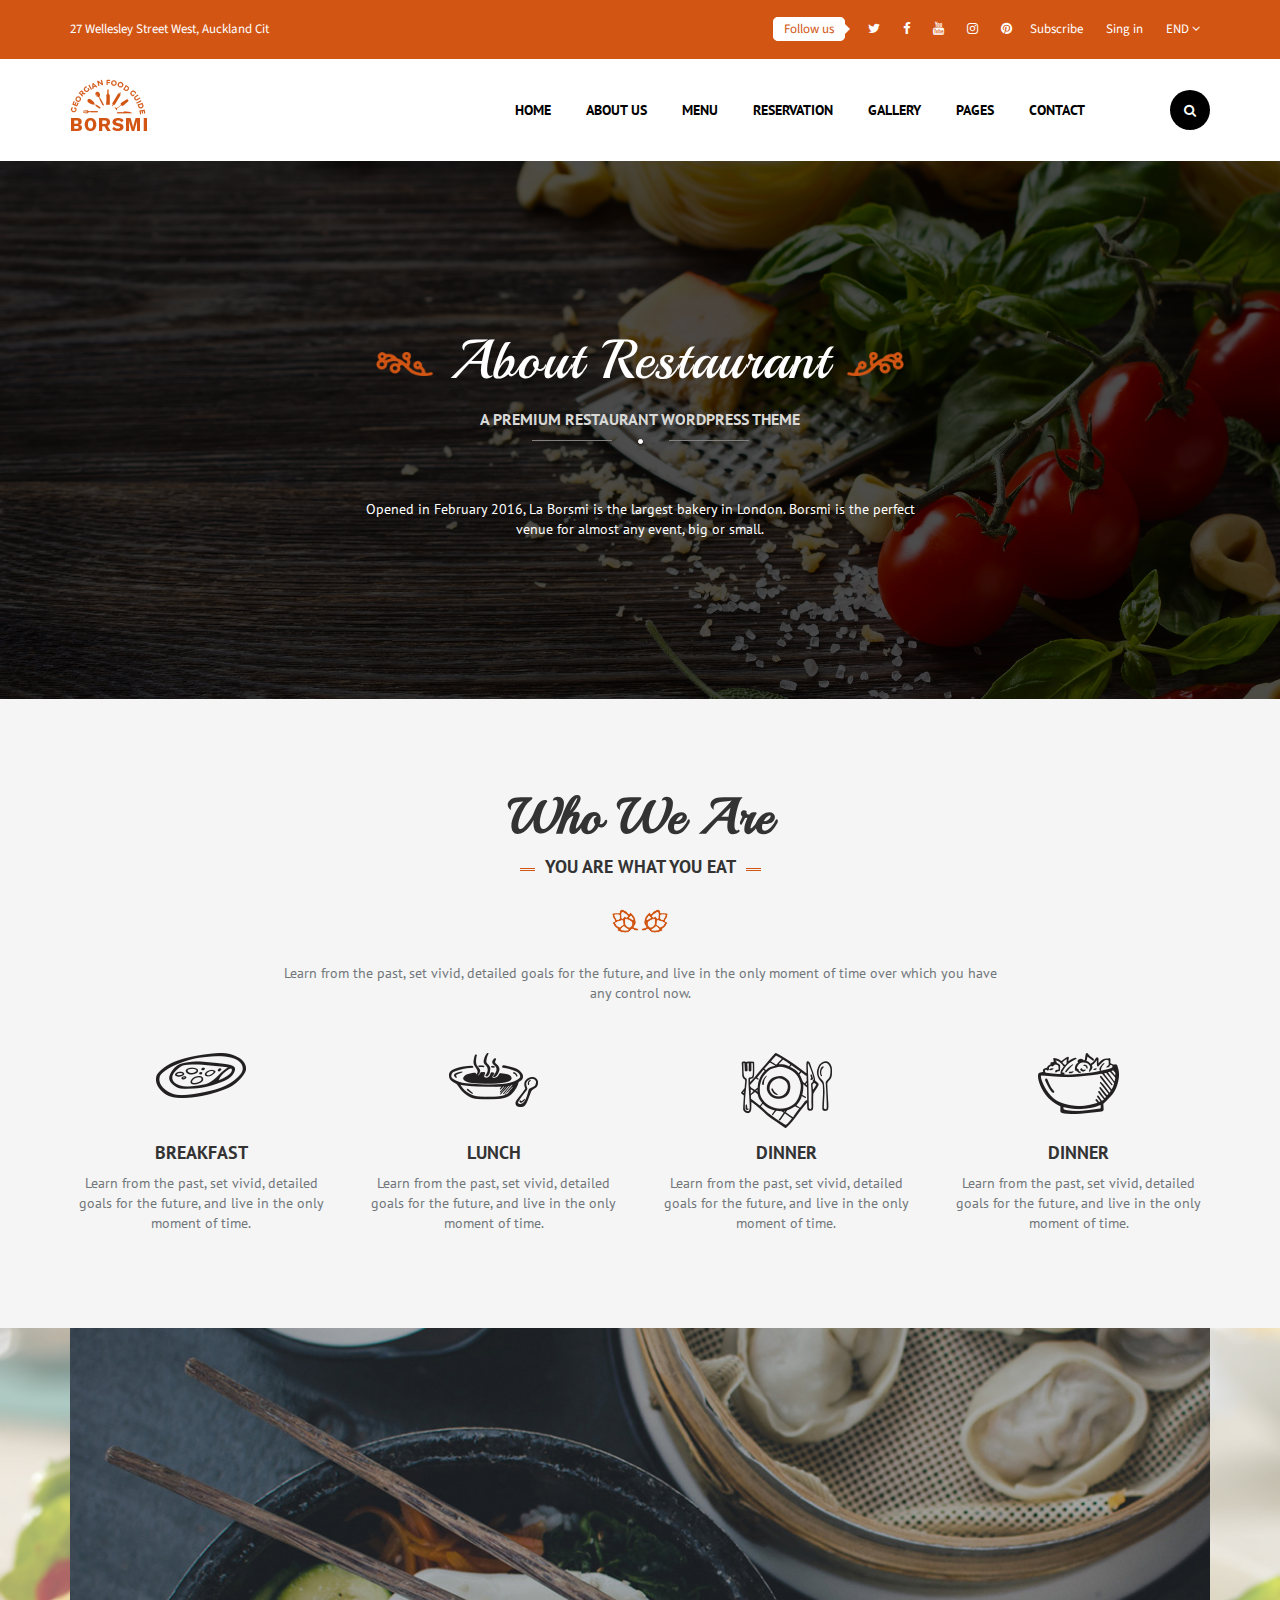
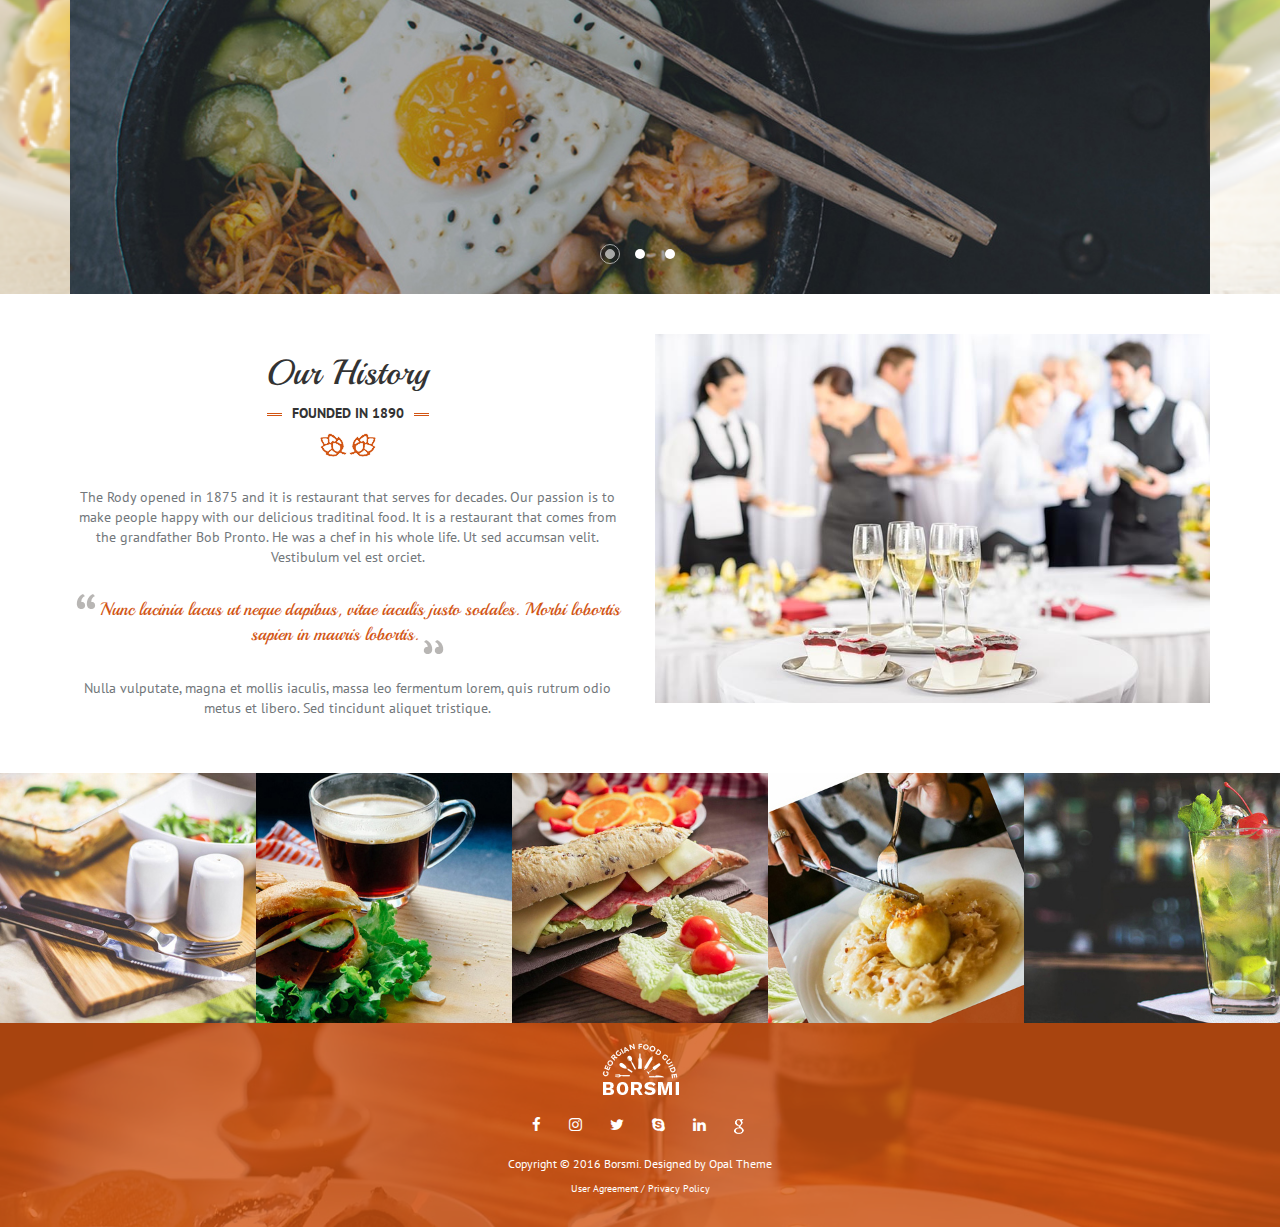
==== restaurant-Jovana/public_html/about_.html @ 6a757090 "Stranica About us" ====
<!DOCTYPE html>
<html lang="en">
    <head>
        <meta charset="utf-8">
        <meta http-equiv="X-UA-Compatible" content="IE=edge">
        <meta name="viewport" content="width=device-width, initial-scale=1">
        <!-- The above 3 meta tags *must* come first in the head; any other head content must come *after* these tags -->
        <title>About us</title>

        <!-- Bootstrap -->
        <link href="css/bootstrap.min.css" rel="stylesheet">
        <link rel="stylesheet" href="https://cdnjs.cloudflare.com/ajax/libs/font-awesome/4.7.0/css/font-awesome.min.css">
        <link href="https://fonts.googleapis.com/css?family=PT+Sans:400,400i,700,700i|PT+Serif:400,400i,700,700i|Playball|Source+Sans+Pro:200,200i,300,300i,400,400i,600,600i,700,700i,900,900i&amp;subset=latin-ext" rel="stylesheet">
        <link href="css/coreSlider.css" rel="stylesheet" type="text/css"/>


        <link href="css/style.css" rel="stylesheet" type="text/css"/>
        <link href="css/responsive.css" rel="stylesheet" type="text/css"/>

        <!-- HTML5 shim and Respond.js for IE8 support of HTML5 elements and media queries -->
        <!-- WARNING: Respond.js doesn't work if you view the page via file:// -->
        <!--[if lt IE 9]>
          <script src="https://oss.maxcdn.com/html5shiv/3.7.3/html5shiv.min.js"></script>
          <script src="https://oss.maxcdn.com/respond/1.4.2/respond.min.js"></script>
        <![endif]-->
    </head>
    <body>
        <header>
            <div class="container clearfix">
                <p class="pull-left">27 Wellesley Street West, Auckland Cit</p>
                <div class="social pull-right">
                    <ul class="list list-inline">
                        <li><span class="speech-bubble">Follow us</span></li>
                        <li><a href=""><span class="fa fa-twitter"></span></a></li>
                        <li><a href=""><span class="fa fa-facebook"></span></a></li>
                        <li><a href=""><span class="fa fa-youtube"></span></a></li>
                        <li><a href=""><span class="fa fa-instagram"></span></a></li>
                        <li><a href=""><span class="fa fa-pinterest"></span></a></li>
                    </ul>
                    <ul class="list list-inline">
                        <li><a href="">Subscribe</a></li>
                        <li><a href="">Sing in</a></li>
                        <li class="dropdown">
                            <a href="#" class="dropdown-toggle" data-toggle="dropdown" role="button" aria-haspopup="true" aria-expanded="false">END <span class="fa fa-angle-down"></span></a>
                            <ul class="dropdown-menu dropdown1">
                                <li><a href="#">End1</a></li>
                                <li><a href="#">End2</a></li>
                                <li><a href="#">End3</a></li>

                            </ul>
                        </li>
                    </ul>
                </div>
            </div>
        </header>
        <nav class="navbar navbar-default">
            <div class="container">
                <!-- Brand and toggle get grouped for better mobile display -->
                <div class="navbar-header">
                    <button type="button" class="navbar-toggle collapsed" data-toggle="collapse" data-target="#bs-example-navbar-collapse-1" aria-expanded="false">
                        <span class="sr-only">Toggle navigation</span>
                        <span class="icon-bar"></span>
                        <span class="icon-bar"></span>
                        <span class="icon-bar"></span>
                    </button>
                    <a class="navbar-brand" href="#">
                        <img class="img-responsive" src="img/logo.png" alt=""/>
                    </a>
                </div>

                <!-- Collect the nav links, forms, and other content for toggling -->
                <div class="collapse navbar-collapse" id="bs-example-navbar-collapse-1">

                    <ul class="nav navbar-nav navbar-right text-uppercase">
                        <li><a href="#">home</a></li>
                        <li><a href="#">about us</a></li>
                        <li><a href="#">menu</a></li>
                        <li><a href="#">reservation</a></li>
                        <li><a href="#">gallery</a></li>
                        <li><a href="#">pages</a></li>
                        <li><a href="#">contact</a></li>
                        <li class="search">
                            <a href="#">
                                <span class="fa fa-search"></span>
                            </a>
                            <div class="form-group">
                                <input type="text" class="form-control" placeholder="Search">
                            </div>
                        </li>
                    </ul>
                </div><!-- /.navbar-collapse -->
            </div><!-- /.container-fluid -->
        </nav>
        <main>
            <section class="about text-center" style="background-image: url(img/main1-back.jpg)">
                <div>
                    <img src="img/decorationLeft.png" alt=""/>
                    <h2>About Restaurant</h2>
                    <img src="img/decorationRight.png" alt=""/>
                    <h5 class="text-uppercase">a premium restaurant wordpress theme</h5>
                    <span></span>
                    <p>Opened in February 2016, La Borsmi is the largest bakery in 
                        London. Borsmi is the perfect venue for almost any event, 
                        big or small.</p>
                </div>
            </section>








            <section class="services text-center">
                <div class="container">
                    <h2>Who We Are</h2>
                    <p class="line text-uppercase">you are what you eat</p>
                    <img class='flower' src="img/flower.png" alt=""/>
                    <p>Learn from the past, set vivid, detailed goals for the future, 
                        and live in the only moment of time over which you have <br>any 
                        control now. </p>
                    <div class='row'>
                        <div class='col-sm-6 col-md-3'>
                            <article>
                                <figure>
                                    <img class='img-responsive' src="img/breakfast.png" alt=""/>
                                </figure>
                                <h4 class='text-uppercase'>breakfast</h4>
                                <p>Learn from the past, set vivid, 
                                    detailed goals for the future, and live in the 
                                    only moment of time.</p>
                            </article>
                        </div>
                        <div class='col-sm-6 col-md-3'>
                            <article>
                                <figure>
                                    <img class='img-responsive' src="img/dinner.png" alt=""/>
                                </figure>
                                <h4 class='text-uppercase'>lunch</h4>
                                <p>Learn from the past, set vivid, 
                                    detailed goals for the future, and live in the 
                                    only moment of time.</p>
                            </article>
                        </div>
                        <div class='col-sm-6 col-md-3'>
                            <article>
                                <figure>
                                    <img class='img-responsive' src="img/lunch.png" alt=""/>
                                </figure>
                                <h4 class='text-uppercase'>dinner</h4>
                                <p>Learn from the past, set vivid, 
                                    detailed goals for the future, and live in the 
                                    only moment of time.</p>
                            </article>
                        </div>
                        <div class='col-sm-6 col-md-3'>
                            <article>
                                <figure>
                                    <img class='img-responsive' src="img/custom.png" alt=""/>
                                </figure>
                                <h4 class='text-uppercase'>dinner</h4>
                                <p>Learn from the past, set vivid, 
                                    detailed goals for the future, and live in the 
                                    only moment of time.</p>
                            </article>
                        </div>
                    </div>
                </div>
            </section>
            <section class="section-slider text-center" style="background-image: url(img/slider-back.png)">
                <div class="trans-color">
                    <div class="container">
                        <div id="plate-slider" class="core-slider">
                            <div class="core-slider_viewport">
                                <div class="core-slider_list">
                                    <div class="core-slider_item">
                                        <img src="img/eggs_.jpg" alt=""/>
                                    </div>
                                    <div class="core-slider_item">
                                        <img src="img/eggs_.jpg" alt=""/>
                                    </div>
                                    <div class="core-slider_item">
                                        <img src="img/eggs_.jpg" alt=""/>
                                    </div>
                                </div>
                            </div>
                            <div class="core-slider_nav">
                                <div class="core-slider_arrow core-slider_arrow__right">
                                    <img src="css/style-img/arrow_right.png" alt=""/>
                                </div>
                                <div class="core-slider_arrow core-slider_arrow__left">
                                    <img src="css/style-img/arrow_left.png" alt=""/>
                                </div>
                            </div>
                            <div class="core-slider_control-nav"></div>
                        </div>
                    </div>
                </div>
            </section>
            <section class="history text-center">
                <div class="container">
                    <div class="row">
                        <div class="col-md-6">
                            <article>
                                <h2>Our History</h2>
                                <p class="line text-uppercase">founded in 1890</p>
                                <img src="img/flower.png" alt=""/>
                                <p>The Rody opened in 1875 and it is restaurant that 
                                    serves for decades. Our passion is to make people 
                                    happy with our delicious traditinal food. It is 
                                    a restaurant that comes from the grandfather Bob 
                                    Pronto. He was a chef in his whole life. Ut sed 
                                    accumsan velit. Vestibulum vel est orciet.</p>
                                <img class="quotLeft" src="img/quotesLeft.png" alt=""/>
                                <p class="block-quote">   Nunc lacinia lacus ut neque dapibus, 
                                    vitae iaculis justo sodales. Morbi lobortis sapien in 
                                    mauris lobortis.</p>
                                <img class="quoteRight" src="img/quotesRight.png" alt=""/>
                                <p>Nulla vulputate, magna et mollis iaculis, massa leo 
                                    fermentum lorem, quis rutrum odio metus et libero. 
                                    Sed tincidunt aliquet tristique.
                                </p>

                            </article>
                        </div>
                        <div class="col-md-6">
                            <article class="taste">
                                <figure>
                                    <img class="img-responsive" src="img/taste.jpg" alt=""/>
                                </figure>
                            </article>
                        </div>
                    </div>
                </div>
            </section>


            <section class="pictures clearfix">
                <article class="pic" style="background-image: url('img/pic_1.jpg')"></article>
                <article class="pic" style="background-image: url('img/pic_2.jpg')"></article>
                <article class="pic" style="background-image: url('img/pic_3.jpg')"></article>
                <article class="pic" style="background-image: url('img/pic_4.jpg')"></article>
                <article class="pic" style="background-image: url('img/pic_5.jpg')"></article>
            </section>
        </main>
        <footer style='background-image: url(img/footer.jpg)' class="text-center">
            <div>
                <a href="#">
                    <img class="img-responsive center-block" src="img/logo-2.png" alt=""/>
                </a>
                <ul class='list-inline'>
                    <li><a href='#'><span class='fa fa-facebook'></span></a></li>
                    <li><a href='#'><span class='fa fa-instagram'></span></a></li>
                    <li><a href='#'><span class='fa fa-twitter'></span></a></li>
                    <li><a href='#'><span class='fa fa-skype'></span></a></li>
                    <li><a href='#'><span class='fa fa-linkedin'></span></a></li>
                    <li><a href="#"><img src="img/google.png" alt=""/></a></li>
                </ul>
                <p>Copyright &copy; 2016 Borsmi. Designed by Opal Theme</p>
                <p>User Agreement / Privacy Policy</p>
            </div>
        </footer>







        <!-- jQuery (necessary for Bootstrap's JavaScript plugins) -->
        <script src="https://ajax.googleapis.com/ajax/libs/jquery/1.12.4/jquery.min.js"></script>
        <!-- Include all compiled plugins (below), or include individual files as needed -->
        <script src="js/bootstrap.min.js"></script>
        <script src="js/coreSlider.js" type="text/javascript"></script>
        <script src="js/main.js" type="text/javascript"></script>
    </body>
</html>
---- restaurant-Jovana/public_html/css/coreSlider.css ----
/*
 * CoreSlider v1.0.0
 * Copyright 2016 Pavel Davydov
 * 
 * Licensed under MIT (http://opensource.org/licenses/MIT)
 */

.core-slider {
  position: relative;
  -webkit-user-select: none;
  -moz-user-select: none;
  -ms-user-select: none;
  user-select: none;
  color: #fff;
}

.core-slider_viewport {
  overflow: hidden;
  position: relative;
}

.core-slider_list {
  -webkit-transition: all 0.5s cubic-bezier(0.77, 0, 0.175, 1);
  transition: all 0.5s cubic-bezier(0.77, 0, 0.175, 1);
}

.core-slider_item {
  float: left;
}

.core-slider_item img {
  display: block;
  max-width: 100%;
  height: auto;
}

.core-slider_nav.is-disabled {
  display: none;
}

.core-slider_control-nav {
  position: absolute;
  z-index: 999;
  right: 0;
  bottom: 30px;
  left: 0;
  text-align: center;
}

.core-slider_control-nav-item {
  display: inline-block;
  width: 10px;
  height: 10px;
  margin: 0 10px;
  cursor: pointer;
  -webkit-transition: all .5s linear;
  transition: all .5s linear;
  border-radius: 50%;
  background: #fff;
}

.core-slider_control-nav-item:hover {
  opacity: .3;
}

.core-slider_control-nav-item.is-active {
  cursor: default;
  opacity: .3;
}

.core-slider_arrow {
  position: absolute;
  z-index: 999;
  top: 50%;
  cursor: pointer;
  -webkit-transform: translate(0, -50%);
  -ms-transform: translate(0, -50%);
  transform: translate(0, -50%);
}

.core-slider_arrow.is-disabled {
  cursor: default;
  opacity: .5;
}

.core-slider_arrow:hover {
  opacity: .5;
}
---- restaurant-Jovana/public_html/css/style.css ----
/*
    font-family: 'Source Sans Pro', sans-serif;

    font-family: 'PT Sans', sans-serif;

    font-family: 'Playball', cursive;

    font-family: 'PT Serif', serif;
*/
@font-face {
    src: url(fonts/slick.eot);
}

body{
    font-family: 'PT Sans', sans-serif;  
}
a:focus{
    outline:none;
}
/* ----  HEADER STYLE  --*/
header{
    background-color: #d25513;
    color:#fff;
    font-family: 'Source Sans Pro', sans-serif;
    font-size: 13px;
}
header .social .list{
    margin-top: 10px;  
}
header .social a{
    color:#fff;
    text-decoration: none;
}
header p{
    display: none;
}
.social{
    text-align: right;
}
.speech-bubble{
    color:#d25513;
    background: #fff;
    border: 1px solid #fff;
    border-radius: 5px;
    padding: 2px 10px;
    position: relative;
}
.speech-bubble::after {
    content: '';
    position: absolute;
    width: 0;
    height: 0;
    border: 5px solid;
    border-left-color: #fff;
    right: -15%;
    top: 50%;
    margin-top: -5px;
}

.dropdown1{
    min-width: 100px; 
    left:-50px;
    text-align: center;
    background-color: #d25513;
}

/* ----NAVIGATION STYLE ---*/

.navbar-brand > img{
    position: relative;
    top: -16px;
}
.navbar-default {
    background-color: #fff;
    border-color: #fff;
    padding: 5px 0;
}
.navbar-default .form-group{
    display:none;
    position: absolute;
    top:5px;
    right: 10px;
    width: 250px;
}
.navbar .nav > li > a {
    padding: 10px 10px;
    color:#000;
    font-weight: bold;
}
.navbar-nav {
    position: relative;
    top: 10px;
}
.navbar-default .navbar-toggle {
    border-color: #d25513;
}
.navbar-default .navbar-toggle .icon-bar {
    background-color: #d25513;
}
.navbar-default .navbar-toggle:hover, 
.navbar-default .navbar-toggle:focus {
    background-color: #fbc693;
}
.navbar-default .navbar-collapse, .navbar-default .navbar-form {
    border-color: #f8b998;
}
.container > .navbar-header, 
.container-fluid > .navbar-header, 
.container > .navbar-collapse, 
.container-fluid > .navbar-collapse {
    margin-bottom: 5px;
}
.navbar-nav .search a{

    line-height: 20px;
    width:40px;
    height: 40px;
    border-radius: 50%;
    background: #000;
}
.navbar-nav .search a .fa{
    font-size: 13px;
    color:#fff;
    position: relative;

    left: 20%;
}
.navbar-default .navbar-nav > li.search > a:hover, .navbar-default .navbar-nav > li.search > a:focus {
    color: #fff;
    background-color: #000;
}
.navbar {
    margin-bottom: 0;

}
/* ------  .main-slider  style ------ */

.main-slider{
    background-position: center center;
    background-repeat: no-repeat;
    background-size: cover;

}
.main-slider .title{
    position: relative;
    display:inline-block;
    top:25px;
    z-index: 100;
}
.main-slider .title h2{
    font-weight: bold;
    font-size: 40px;
    font-family: 'Playball', cursive;
    color:#603b35;
}
.main-slider .title p{
    font-weight: bold;
    font-size: 12px;
}
p.line:before{
    content: '';
    height: 3px;
    width: 15px;
    background: transparent;
    border: 1px solid red;
    position: relative;
    display: inline-block;
    bottom: 2px;
    left: -10px;
    border-top-color:#d25513;
    border-left:none;
    border-right:none;
    border-bottom-color: #d25513;
}
p.line:after{
    content: '';
    height: 3px;
    width: 15px;
    background: transparent;
    border: 1px solid red;
    position: relative;
    display: inline-block;
    bottom: 2px;
    right: -10px;
    border-top-color:#d25513;
    border-left:none;
    border-right:none;
    border-bottom-color: #d25513;
}
.main-slider .core-slider_control-nav-item:first-of-type{
    display: block;
    width: 40px;
    height: 40px;
    margin:20px 0px;
    background: none;
    background-image: url(style-img/plate1.png);
    background-position: center center;
    background-repeat: no-repeat;
    background-size: cover;
    border: 2px solid #fff;
}
.main-slider .core-slider_control-nav-item:nth-of-type(2) {
    display: block;
    width: 40px;
    height: 40px;
    margin:20px 0px;
    background: none;
    background-image: url(style-img/bord-3.png);
    background-position: center center;
    background-repeat: no-repeat;
    background-size: cover;
    border: 2px solid #fff;
}
.main-slider .core-slider_control-nav-item:last-of-type{
    display: block;
    width: 40px;
    height: 40px;
    margin:20px 0px;
    background: none;
    background-image: url(style-img/bord-4.png);
    background-position: center center;
    background-repeat: no-repeat;
    background-size: cover;
    border: 2px solid #fff;
}
.main-slider .core-slider_control-nav-item.is-active {
    opacity: .6;
}
.main-slider .core-slider_control-nav {
    bottom: 37%;
    left: 80%;
}
.main-slider .slider-relative{
    position: relative;
}
.main-slider .core-slider_item img {
    position: relative;
    margin: 0 auto;
}
.main-slider .price{
    width: 120px;
    height: 120px;
    background: #d25513;
    border-radius: 50%;
    position: absolute;
    bottom: 5%;
    left: 57%;
}
.main-slider .price p:first-child{
    padding-top: 30px;
    font-size: 30px;
    font-family: 'Playball', cursive;
}
.main-slider .price p:last-child{
    font-size: 15px;
    margin-top: -15px;
    font-weight: bold;
}
/* --------- .tab-section  style ----------*/
.tab-section{
    padding: 30px 0;
}
.tab-section p{
    font-family: 'Source Sans Pro', sans-serif;
    font-weight: bold;
    letter-spacing: .5px;
    font-size: 15px;
}
.tab-section h2{
    font-family: 'Playball', cursive;
    font-size: 33px;
    margin-bottom: 30px;
}
.nav-pills{
    display: block;
    background: #f2f2f2;
    border-radius: 15px;
    margin-bottom: 20px;
}
.nav-pills > li>a{
    color:#72777b;
}
.nav-pills > li {
    float: none;
}
.nav > li > a:hover, .nav > li > a:focus {
    border-radius: 30px;
}
.nav-pills > li.active > a, .nav-pills > li.active > a:hover, .nav-pills > li.active > a:focus {
    color: #fff;
    background-color: #d25513;
    border-radius: 30px;
}
.slick-prev {
    left: 0px;
}
.slick-next {
    right: 0px;
}
.slick-prev:before, .slick-next:before {
    font-size: 20px;
    color: #ccc;
    display: none;
}
.tab-section .tab-content article{
    border:1px solid #eee;
    margin-left:10px;
    margin-right: 5px;
    font-family: 'PT Serif', serif;
    max-width: 270px;
}
.tab-section .tab-content article h5{
    color:#000;
    font-family: 'PT Serif', serif;
    font-weight: bold;
    height: 30px;
}
.tab-section .tab-content article p{
    color:#929292;
    font-size: 12px;
    font-family: 'PT Serif', serif;
    font-weight: normal;
    letter-spacing: 0;

}
.tab-section .tab-content article p.date:after{
    content: '';
    height: 2px;
    width: 40%;
    background: #d25513;
    position: absolute;
    position: relative;
    display: block;
    margin-bottom: 30px;
    top: 13px;
    left: 30%;
}
.tab-section .tab-content article a.btn{
    border-radius: 20px;
    padding: 6px 20px;
    font-size: 12px;
}
.tab-section .tab-content article a.btn-default{
    margin-bottom: 10px;
    border-color: #eee;
    color:#d25513;
}
.tab-section .tab-content .social{
    border-top:1px solid #eee;
    padding: 10px 3px 0 3px;

}
.tab-section .tab-content .social a{
    color:#bcbcbc;
}

/* -------- .testimonials section   style ------*/

.testimonials{
    background-position: center center;
    background-repeat: no-repeat;
    background-size: cover;
}
.testimonials .transparent-color{
    padding: 20px 0;
    color: #fff;
}
.testimonials h2{
    font-size: 27px;
    font-family: 'Playball', cursive;
    font-weight: bold;
}
.testimonials p{
    font-size: 11px;
    font-weight: bold;
}
.testimonials h5{
    font-weight: bold;
}
.testimonials h5 + p{
    color: #d9d9da;
}
.testimonials .slick-dotted.slick-slider {
    max-width: 300px;
    margin: 0 auto;
    margin-top: 30px;
}
.testimonials .slick-dots li {
    position: relative;
    display: none;
}
.people-slide .people figure{
    display:inline-block;
    border: 2px solid #d25513;
    border-radius: 50%;
    margin: 0 auto;
    padding: 5px;

}
.people-slide .people{
    color:#fff;
}
.people-slide .people img{
    border:1px solid transparent;
    border-radius: 50%;
}
.testimonials .slick-prev {
    left: -10px;
    top:40%;
}
.testimonials .slick-next {
    right: -10px;
    top:40%;
}
.testimonials .slick-prev:before{
    content: "\f177";
    font-family: FontAwesome;
    line-height: 12px;
}
.testimonials .slick-prev,
.testimonials .slick-next{
    border:none;
}
.testimonials .slick-prev:before,
.testimonials .slick-next:before {
    font-size: 20px;
    color: #fff;
    display: block;
    opacity: 1;
}
.testimonials .slick-next:before{
    content: "\f178";
    font-family: FontAwesome;
    line-height: 12px;
}
.testimonials .quote{
    display: inline-block;
    width: 35px;
    height: 35px;
    background: #eee;
    border: 1px solid #eee;
    border-radius: 50%;
    line-height: 30px;
}
.testimonials p:last-of-type{
    font-weight: normal;
    margin-bottom: 20px;
}

/*----- .special-offers section  style ----*/
.special-offers{
    padding: 30px 0;
}
.special-offers h4{
    font-family: 'Playball', cursive;
    font-size: 20px;
    margin-bottom: 30px;
}
.special-offers p{
    color:#898d90;
}
.special-offers h5{
    font-weight: bold;
    color:#d25513;
    margin-top:20px;
    font-size: 16px;
    margin-bottom: 20px;
}
.special-offers a.btn-default{
    color: #fff;
    background-color: #d25513;
    border-color: #d25513;
    font-weight: bold;
}
.special-offers a.btn{
    border-radius: 30px;
    padding: 10px 30px;
    margin-top:20px;
}
.special-offers .offers h5{
    font-weight: normal;
    font-family: 'Playball', cursive;
    font-size: 18px;
}
.special-offers .offers h3{
    font-weight: bold;
    margin-bottom: 30px;
}
.special-offers .offers h6{
    font-weight: bold;
    font-size: 14px;
    display: inline-block;
}
.special-offers .offers h6 + span{
    font-weight: bold;
}
.special-offers figure img{
    border:3px solid #f5f5f5;
}
/* ------- .services section  style ------*/
.services{
    background: #f5f5f5;
    padding: 30px 0;
}
.services h2{
    font-family: 'Playball', cursive;
    font-weight: bold;
    font-size: 35px;
}
.services h2 + p{
    font-weight: bold;
    margin-bottom: 30px;
    color:#333;
}
.services p{
    color:#72777b;
}
.services .flower{
    margin-bottom: 30px;
}
.services .flower + p{
    color:#72777b;
    margin-bottom: 30px;
}
.services article{
    margin-bottom: 25px;
}
.services article figure{
    height: 80px;
}
.services article figure img{
    margin:0 auto;

}
.services article h4{
    font-weight: bold;
}
/*---- .booking section  style----*/
.booking{
    padding: 30px 0;
}
.booking .chef-back{
    background-repeat: no-repeat;
    background-position-y: -120px;
}
.booking h2{
    font-family: 'Playball', cursive;
    font-size: 35px;
}
.booking h2 + p{
    font-weight: bold;
    color:#333;
}
.booking img{
    margin-bottom: 20px;
    margin-top:20px;
}
.booking img + p{
    color:#72777b;
    margin-bottom: 50px;
}
.booking form{
    max-width: 400px;
    margin: 0 auto;
}
.booking form h2{
    margin-bottom: 30px;
}
.booking fieldset {
    border: 5px solid #f5f5f5;
    padding: 10px 30px;
}
.booking .form-control{
    border-radius: 0;
}
.booking .input-group-addon{
    border-radius: 0;
}
.booking .form_date input,
.booking .form_time input{
    background: #fff;
    border-right:none;
}
.booking .form_date .input-group-addon,
.booking .form_time .input-group-addon{
    background-color: #fff;
}
.pictures .pic{
    float: left;
    width:20%;
    height: 100px;
    background-size: cover;
    background-position: center center;
    background-repeat: no-repeat;
}
footer{
    background-position: center center;
    background-repeat: no-repeat;
    background-size: cover;
}
footer div{
    background-color: rgba(210,85,19,.8);
    padding: 10px 0;
}
footer ul{
    margin:20px 0;
}
.list-inline > li {

    margin: 0 5px;
}
footer ul li a{
    color: #fff;
    padding: 2px;
}
footer ul a .fa{
    font-size: 15px;
}
footer ul a:hover, 
footer ul a:focus {
    color: #fff;
    text-decoration: none;
    box-shadow: 1px 1px 2px white;
    padding: 2px;
}
footer p{
    font-size: 12px;
    color:#fff;
}
footer p:last-of-type{
    font-size: 10px;
}




.about{
    background-size: cover;
    background-repeat: no-repeat;
    background-position: center center;
}
.about div{
    background-color: rgba(0,0,0,.7);
    padding: 30px 0;
    color:#fff;
}
.about h2{
    font-size: 35px;
    font-family: 'Playball', cursive;
    display: inline-block;
}
.about img{
    width:40px;
    position: relative;
    top:-10px;
}
.about h5{
    font-weight: bold;
    color:#d8d8d7;
}
.about h5 + span{
    width:5px;
    height: 5px;
    border:1px solid #fff;
    background: #fff;
    border-radius: 50%;
    display: inline-block;
    position: relative;
    margin-bottom: 30px;
}
.about h5 + span:before{
    content: '';
    display: inline-block;
    height: 1px;
    width: 80px;
    background: #83817f;
    position: absolute;
    left:30px;
}
.about h5 + span:after{
    content: '';
    display: inline-block;
    height: 1px;
    width: 80px;
    background: #83817f;
    position: absolute;
    right:30px;
}
.section-slider{
    background-size: cover;
    background-position: center center;
    background-repeat: no-repeat;
}
.section-slider .trans-color{
    background: rgba(255,255,255,.4);
}
.section-slider .core-slider_control-nav-item.is-active {
    opacity: .6;
    border: 1px solid white;
    position: relative;
}
.section-slider .core-slider_control-nav-item.is-active:before{
    content: " ";
    position: absolute;
    top: -6px;
    left: -6px;
    right: 0px;
    bottom: 0px;
    border: 1px solid white;
    border-radius: 50%;
    padding: 0px;
    width: 20px;
    height: 20px;

}
.history{
    padding: 40px 0;
}
.history h2{
    font-size: 35px;
    font-family: 'Playball', cursive;
}
.history .line{
    font-weight: bold;
}
.history img:first-of-type{
    margin-bottom: 30px;
}
.history p:nth-of-type(2){
    margin-bottom: 30px;
    color:#72777b;
}
.history .block-quote{
    color:#d25616;
    font-family: 'Playball', cursive;
    display: inline;
    font-size: 18px;
}
.history .quotLeft{
    position: relative;
    bottom: 10px;
}
.history .quoteRight{
    position: relative;
    top:10px;
}
.history p:last-of-type{
    margin-top: 30px;
    color:#72777b;
}
.history .taste{
    background-position: center center;
    background-size: cover;
    background-repeat: no-repeat;
}
---- restaurant-Jovana/public_html/css/responsive.css ----
@media(min-width:768px){
    /* ------ HEADER STYLE -----*/
    .navbar-default .form-group{
        display:none;
        position: absolute;
        top:35px;
        right: 33px;
        width: 200px;
    }
    header{
        padding: 10px 0;
    }
    header .social .list{
        display:inline-block;  
    }
    /*------  NAVIGATION STYLE ------*/    
    .navbar-default {
        padding: 20px 0;
    }
    .navbar-default .form-group{
        top:35px;
    }
    .navbar-nav .search{
        margin-left: 30px;
    }
    /* ---- .main-slider  style------ */
    .main-slider .core-slider_control-nav-item:first-of-type,
    .main-slider .core-slider_control-nav-item:nth-of-type(2),
    .main-slider .core-slider_control-nav-item:last-of-type{
        width: 50px;
        height: 50px;
    }
    .main-slider .title h2{
        font-size: 55px;
    }
    .main-slider .title p{
        font-size: 16px;
    }
    /* ------ .tab-section  style -------*/  
    .tab-section {
        padding: 70px 0;
    }
    .tab-section p{
        font-size: 20px;
    }
    .tab-section h2{
        font-size: 55px;
        margin-bottom: 50px;
    }
    .nav-pills > li {
        float: left;
        width: 135px;
    }
    .nav-pills{
        display: inline-block;
        border-radius: 30px;
    }
    .tab-section .tab-content article{
        margin-left:5px;
        margin-right: 5px;
    }

    .tab-section .tab-content article h5{
        height: auto;
    }
    /* ------ .testimonials section style ----*/   
    .testimonials .transparent-color{
        padding: 50px 0;
        color: #fff;
    }
    .testimonials h2 {
        font-size: 50px;
    }
    .testimonials p{
        font-size: 14px;
    }
    .booking {
        padding: 50px 0;
    }
    .pictures .pic {
        height: 200px;
    }
    /* ---- second page ABOUT -------*/   
    .about div{
        padding: 50px 0;
    }
    .about img {
        width: 70px;
    }
    .about h2{
        font-size: 55px;
        letter-spacing: 1px;
    }
    .about h5{
        font-size: 16px;
    }
    .about h5 + span{
        margin-bottom: 50px;
    }


}
@media(min-width:992px){
    /* ----- HEADER STYLE------*/    
    header p{
        display:block;
        position: relative;
        top: 10px;
    } 
    /* -------- NAVIGATION STYLE ----*/
    .navbar .nav > li > a {
        margin-left: 15px;
    }
    .navbar-nav .search{
        margin-left: 60px;
    }
    /*------ .main-slider  style  -----*/    
    .main-slider h2{

        font-size: 65px;
    }
    .main-slider .core-slider_control-nav-item:first-of-type,
    .main-slider .core-slider_control-nav-item:nth-of-type(2),
    .main-slider .core-slider_control-nav-item:last-of-type{
        width: 70px;
        height: 70px;
    }
    /* ------ .tab-section  style -------*/  
    .tab-section h2{
        margin-bottom:75px;
    }
    .nav-pills{
        margin-bottom: 50px;
    }
    .slick-prev:before, .slick-next:before {
        font-size: 20px;
        color: #ccc;
        display: block;
    }
    .slick-prev{
        left:-26px;
        border: 1px solid #ccc;
        border-radius: 50%;
        width: 27px;
        height: 27px;
    }
    .slick-next{
        right: -26px;
        border: 1px solid #ccc;
        border-radius: 50%;
        width: 27px;
        height: 27px;
    }
    .slick-prev:before{
        content: '\f104';
        font-family: FontAwesome;
        line-height: 12px;
    }
    .slick-next:before{
        content: '\f105';
        font-family: FontAwesome;
        line-height: 12px;
    }
    .tab-section .tab-content article{
        margin-left: 10px;
        margin-right: 10px;
    }
    .tab-section .tab-content article h5{
        font-size: 16px;
    }
    .tab-section .tab-content article p{
        font-size: 14px;
    }
    .tab-section .tab-content article a.btn{
        font-size: 14px;
    }
    /*----- .testimonials section style---*/
    .testimonials h2 + p{
        font-size: 18px;
    }
    .testimonials .slick-dotted.slick-slider {
        max-width: 450px;
    }
    /*-------  .special-offers  section  style---*/  
    .special-offers {
        padding: 80px 0;
    }
    .special-offers h4{
        font-size: 25px;
    }
    .special-offers .offers h5{
        font-size: 25px;
    }
    .special-offers .offers h6 {
        font-size: 16px;
    }
    /*------- .services section  style ---*/
    .services{
        padding: 70px 0;
    }
    .services .flower + p{
        margin-bottom: 50px;
    }
    .services h2{
        font-size: 50px;
    }
    .services h2 + p{
        font-size: 18px;
    }
    .booking h2 {
        font-size: 50px;
    }
    .booking h2 + p {
        font-size: 18px;
    }
    .pictures .pic {
        height: 250px;
    }
    footer div{
        background-color: rgba(210,85,19,.8);
        padding: 20px 0;
    }

    .about div {
        padding: 100px 0;
    }
    .about p{
        padding: 0 200px;
    }





}

@media(min-width:1200px){

    /* ------ .main-slider style ---*/    
    .main-slider .core-slider_control-nav-item {
        width: 70px;
        height: 70px;

    }
    .special-offers figure{
        padding: 5px
    }

    .booking {
        padding: 70px 0;
    }
    .about div {
        padding: 150px 0;
    }
    .about p{
        padding: 0 350px;
    }



}
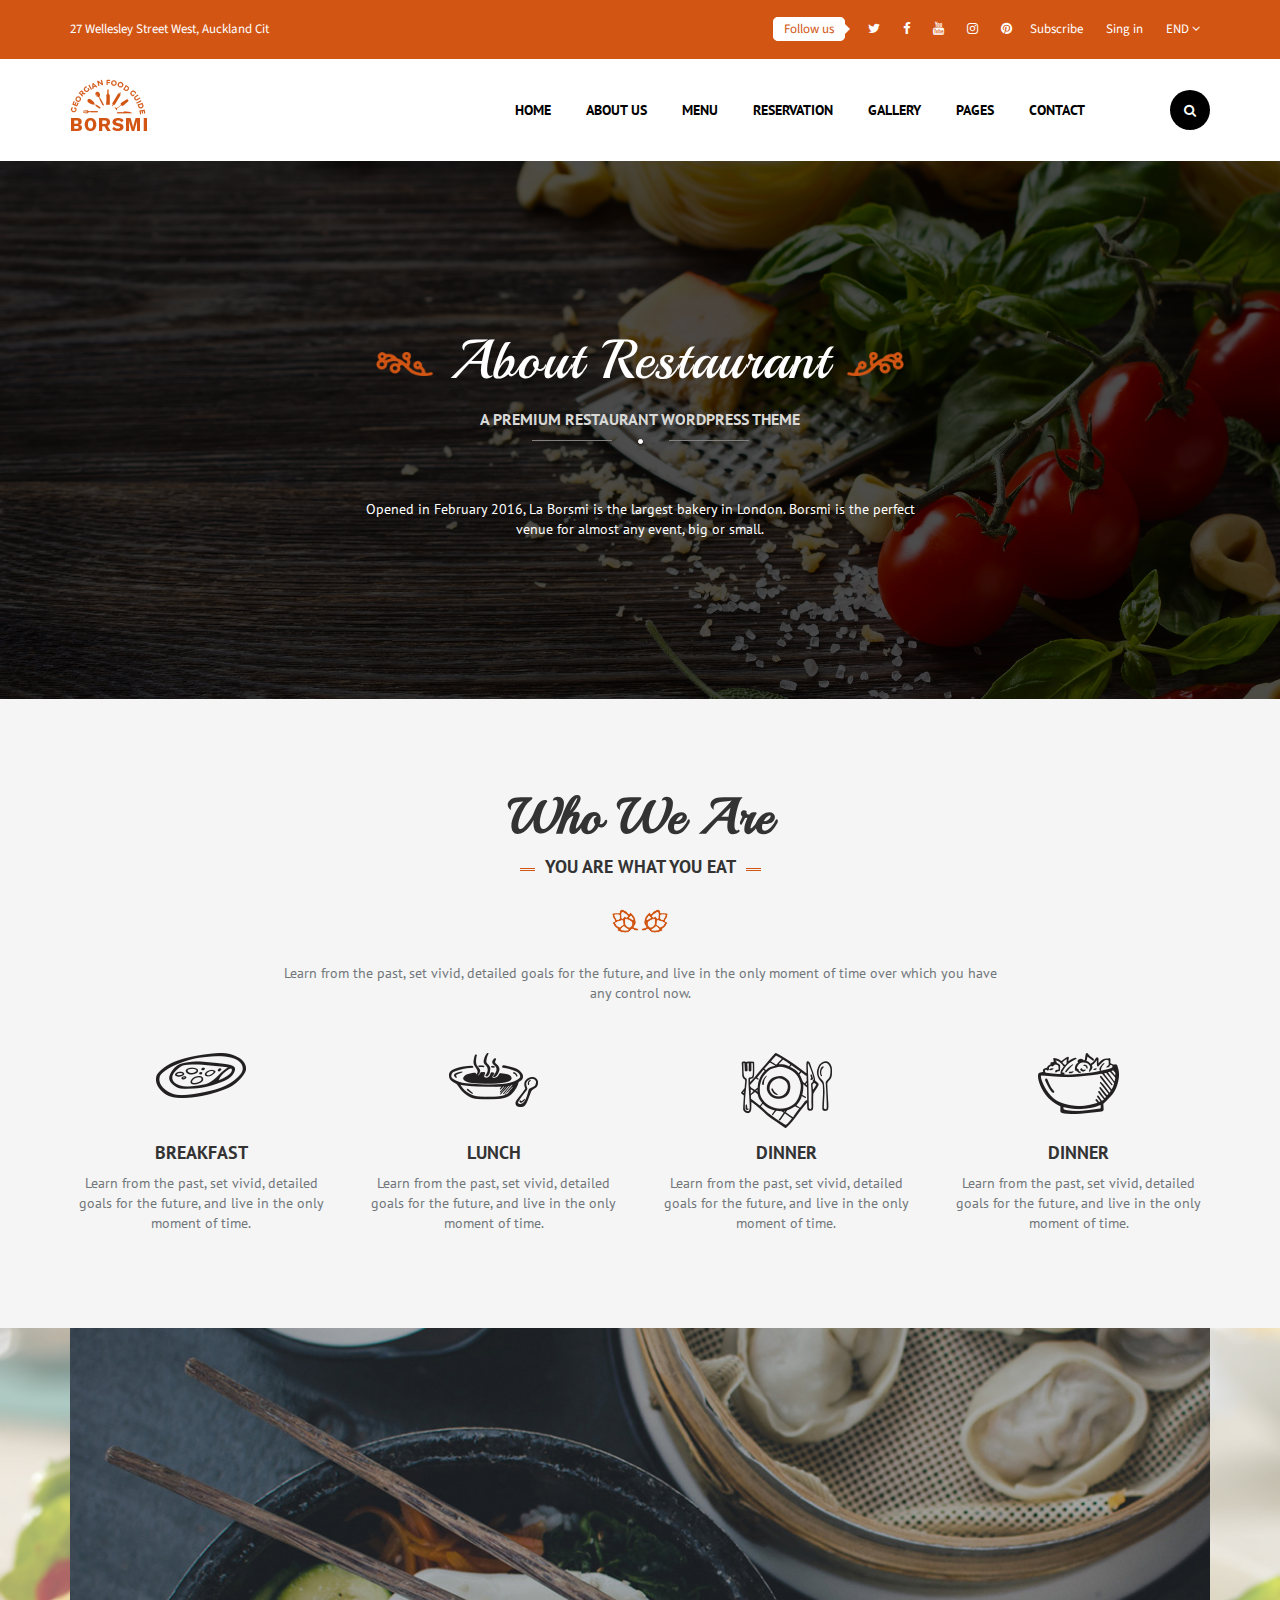
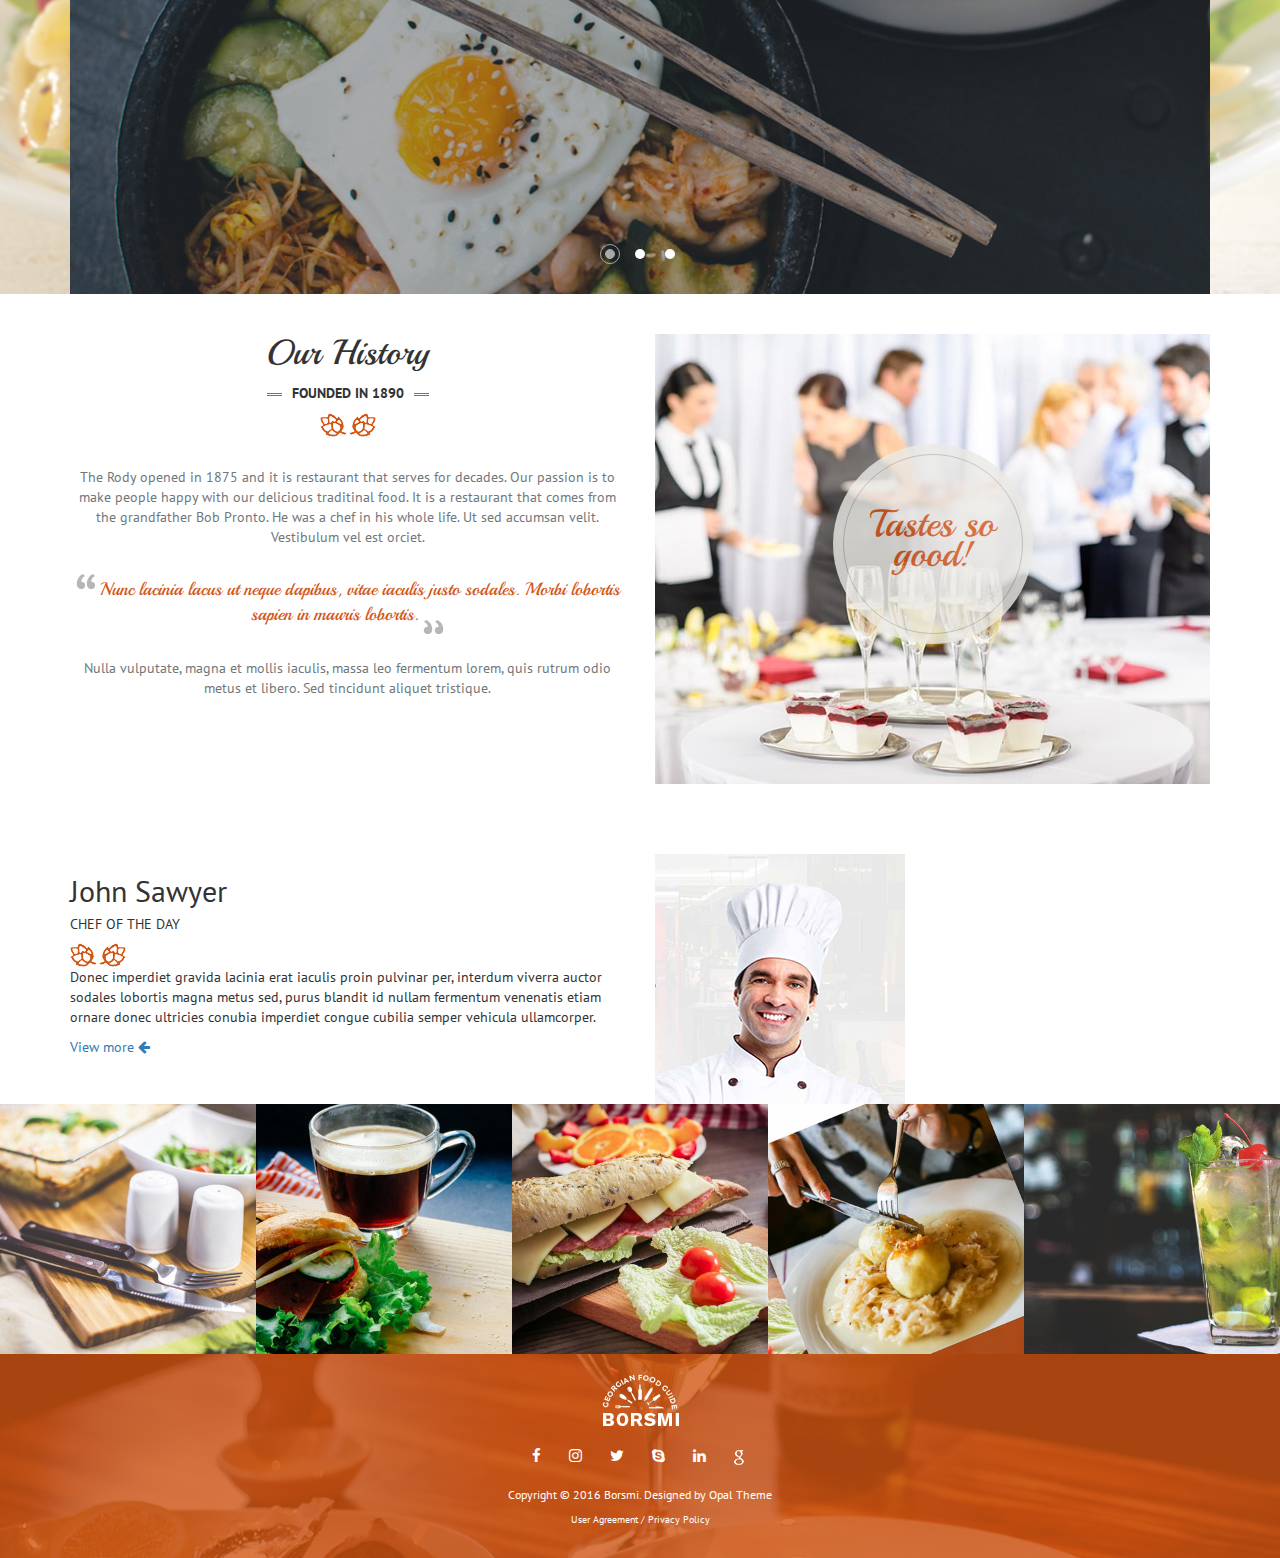
==== commit cf38b7d6: "Stranica Classic menu" ====
--- a/restaurant-Jovana/public_html/about_.html
+++ b/restaurant-Jovana/public_html/about_.html
@@ -201,7 +201,7 @@
             <section class="history text-center">
                 <div class="container">
                     <div class="row">
-                        <div class="col-md-6">
+                        <div class="col-sm-6">
                             <article>
                                 <h2>Our History</h2>
                                 <p class="line text-uppercase">founded in 1890</p>
@@ -224,15 +224,48 @@
 
                             </article>
                         </div>
-                        <div class="col-md-6">
+                        <div class="col-sm-6">
                             <article class="taste">
                                 <figure>
-                                    <img class="img-responsive" src="img/taste.jpg" alt=""/>
-                                </figure>
+                                    <img  src="img/taste.jpg" alt=""/>
+                                </figure>
+                                <div>
+                                    <p>Tastes so good!</p>
+                                </div>
                             </article>
                         </div>
                     </div>
                 </div>
+            </section>
+
+            <section class='chef' >
+
+                <div class="container">
+                    <div class="row">
+                        <div class="col-sm-6">
+                            <article>
+                                <h2>John Sawyer</h2>
+                                <h5 class="text-uppercase">chef of the day</h5>
+                                <img src="img/flower.png" alt=""/>
+                                <p>Donec imperdiet gravida lacinia erat iaculis 
+                                    proin pulvinar per, interdum viverra auctor 
+                                    sodales lobortis magna metus sed, purus blandit 
+                                    id nullam fermentum venenatis etiam ornare donec 
+                                    ultricies conubia imperdiet congue cubilia semper 
+                                    vehicula ullamcorper. </p>
+                                <a href='#'>View more <span class='fa fa-arrow-left'></span></a>
+                            </article>
+                        </div>
+                        <div class='col-sm-6' >
+                            <article>
+                             
+                                    <img class='img-responsive' src="img/chef1.jpg" alt=""/>
+                               
+                            </article>
+                        </div>
+                    </div>
+                </div>
+
             </section>
 
 
--- a/restaurant-Jovana/public_html/css/style.css
+++ b/restaurant-Jovana/public_html/css/style.css
@@ -720,6 +720,7 @@
 .history h2{
     font-size: 35px;
     font-family: 'Playball', cursive;
+    margin-top: 0px;
 }
 .history .line{
     font-weight: bold;
@@ -749,8 +750,133 @@
     margin-top: 30px;
     color:#72777b;
 }
+.history .taste figure{
+    overflow: hidden;
+}
 .history .taste{
-    background-position: center center;
-    background-size: cover;
-    background-repeat: no-repeat;
-}+    position: relative;
+}
+.history .taste img{
+    max-height: 450px;
+    transform: translateX(-50px);
+}
+.history .taste div{
+    width: 180px;
+    height: 180px;
+    position: absolute;
+    border: 1px solid #bbbab6;
+    border-radius: 50%;
+    top: 25%;
+    left: 50%;
+    transform: translateX(-90px);
+    box-shadow: 0 0 0 10px #ebeae6;
+    background: #ebeae6;
+    opacity:.8;
+}
+.history .taste div p{
+    margin-top:30%;
+    color:#d45415;
+    font-family: 'Playball', cursive;
+    font-size: 38px;
+    line-height: 30px;
+}
+.chef{
+    background-size: cover;
+    background-repeat: no-repeat;
+    background-position: center center;
+}
+
+/*------  classic_menu.html strana ----*/ 
+.appetizers{
+    padding: 30px 0;
+}
+.appetizers h2{
+    font-family: 'Playball', cursive;
+    font-size: 40px;
+}
+.appetizers p{
+    font-weight: bold;
+    margin-bottom: 50px;
+}
+.appetizers h3{
+    font-family: 'Source Sans Pro', sans-serif;
+    font-size:18px;
+    text-transform: uppercase;
+    font-weight: bold;
+    margin-bottom: 20px;
+}
+.appetizers h3 span{
+    font-family: 'PT Sans', sans-serif;
+    color:#72777b;
+    font-size: 12px;
+    text-transform: none;
+    font-weight: normal;
+}
+.lunch{
+    overflow-x: hidden;
+}
+.lunch li span{
+    font-family: 'PT Serif', serif;
+    font-weight: bold;
+    font-style: italic;
+}
+.lunch li{
+    margin-bottom: 20px;
+}
+.lunch li:last-of-type{
+    margin-bottom: 0;
+}
+.lunch li:before{
+    float:left;
+    width:0;
+    white-space: nowrap;
+    color: #333;
+    content:'.....................................................................................................................................................................................................................................................................'
+}
+.lunch li span:first-child{
+    background: #fff;
+}
+.lunch li .price{
+    float:right;
+    background: #fff;
+    font-style: normal;
+}
+/*----- .breakfast section style -----*/
+.breakfast{
+    padding: 50px 0;
+}
+.breakfast h2{
+    font-family: 'Playball', cursive;
+    font-size: 40px;
+}
+.breakfast .line{
+    font-weight: bold;
+    margin-bottom: 50px;
+    font-size: 15px;
+}
+.breakfast .lunch span{
+    font-style: normal;
+}
+/*---- .dessert section style-----*/
+.dessert{
+    padding: 50px 0;
+}
+.dessert h2{
+    font-family: 'Playball', cursive;
+    font-size: 40px;
+}
+.dessert .line{
+    font-weight: bold;
+    margin-bottom: 50px;
+}
+.dessert .lunch span{
+    font-style: normal;
+}
+.lunch p{
+    color:#929292;
+    font-size: 11px;
+    font-family: 'PT Serif', serif;
+}
+.specials{
+    padding-top: 0;
+}
--- a/restaurant-Jovana/public_html/css/responsive.css
+++ b/restaurant-Jovana/public_html/css/responsive.css
@@ -97,6 +97,16 @@
     .about h5 + span{
         margin-bottom: 50px;
     }
+    .appetizers .lunch li span:first-child:after{
+        content:'....Why not try one, or three, or a dozen';
+    }
+    .lunch{
+        margin: 0 25px;
+    }
+    .appetizers h3{
+        margin-left: 25px;
+    }
+
 
 
 }
@@ -232,6 +242,8 @@
 
 
 
+
+
 }
 
 @media(min-width:1200px){
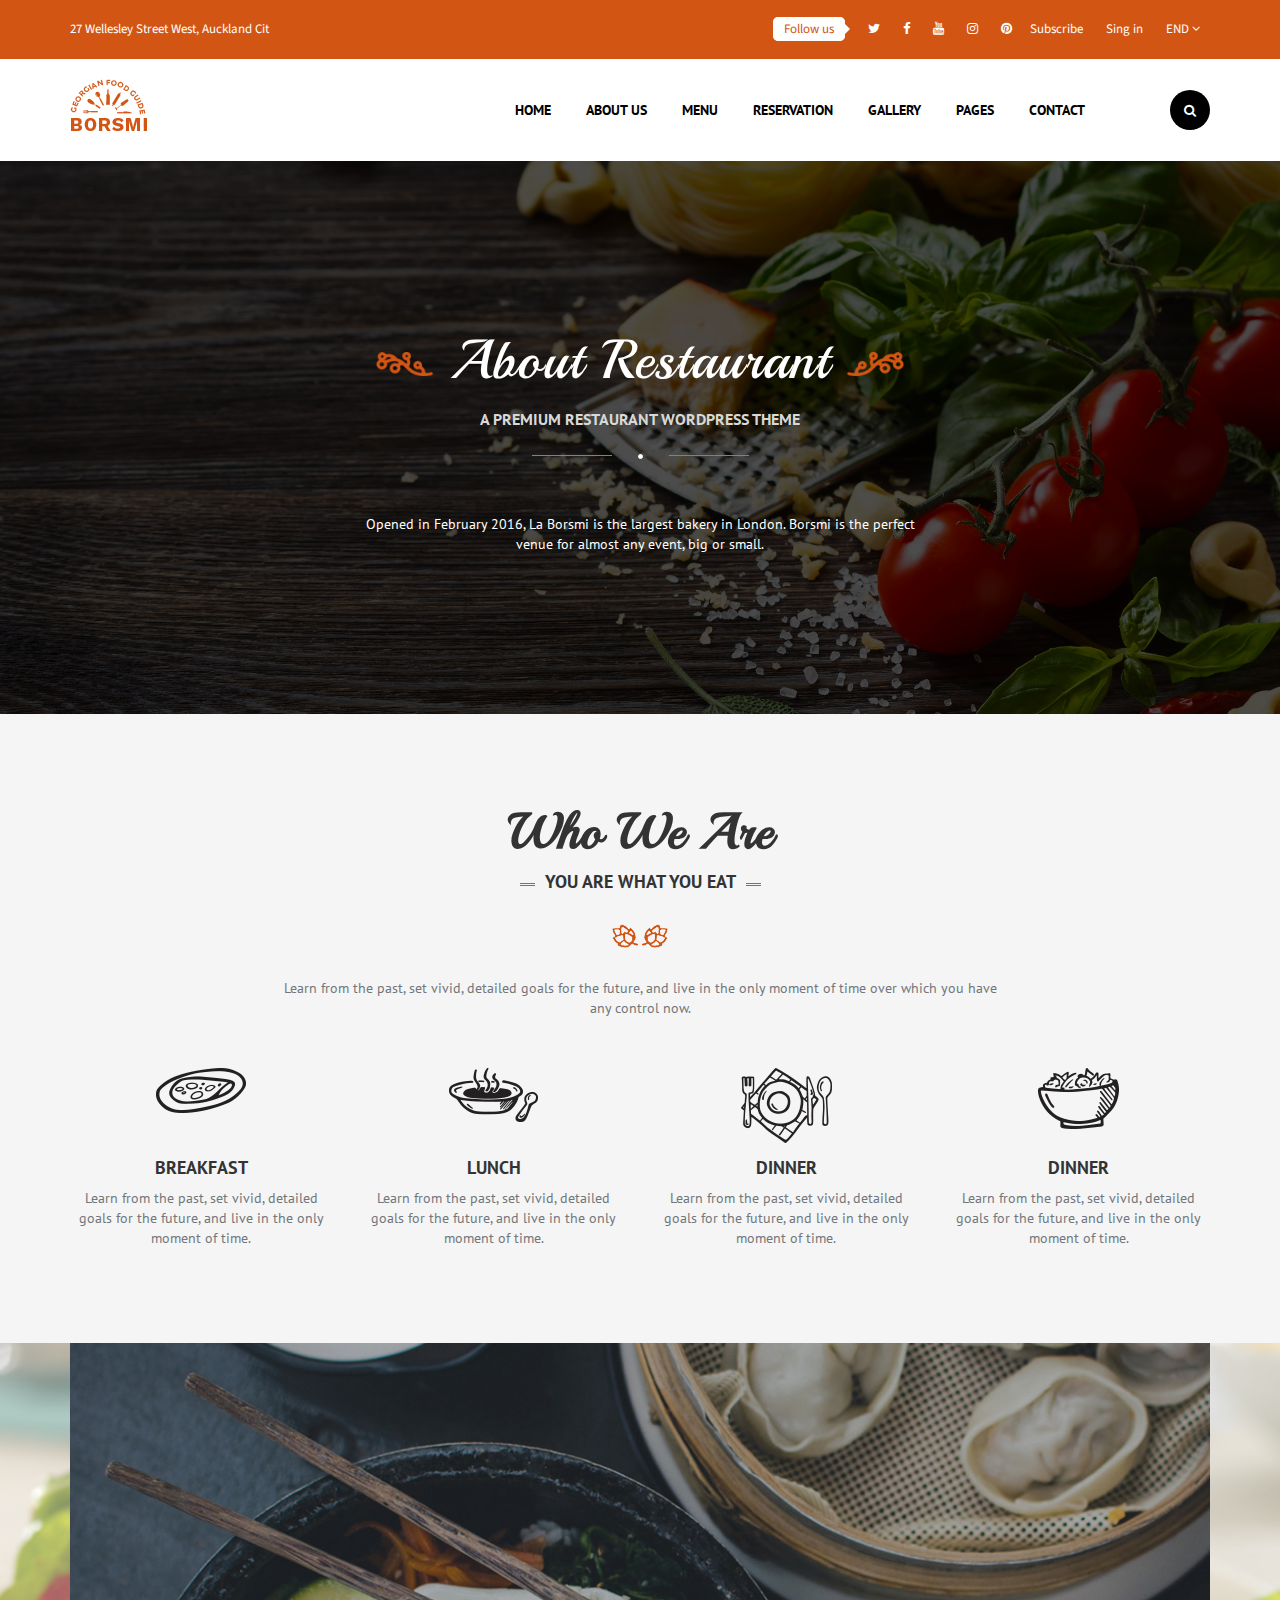
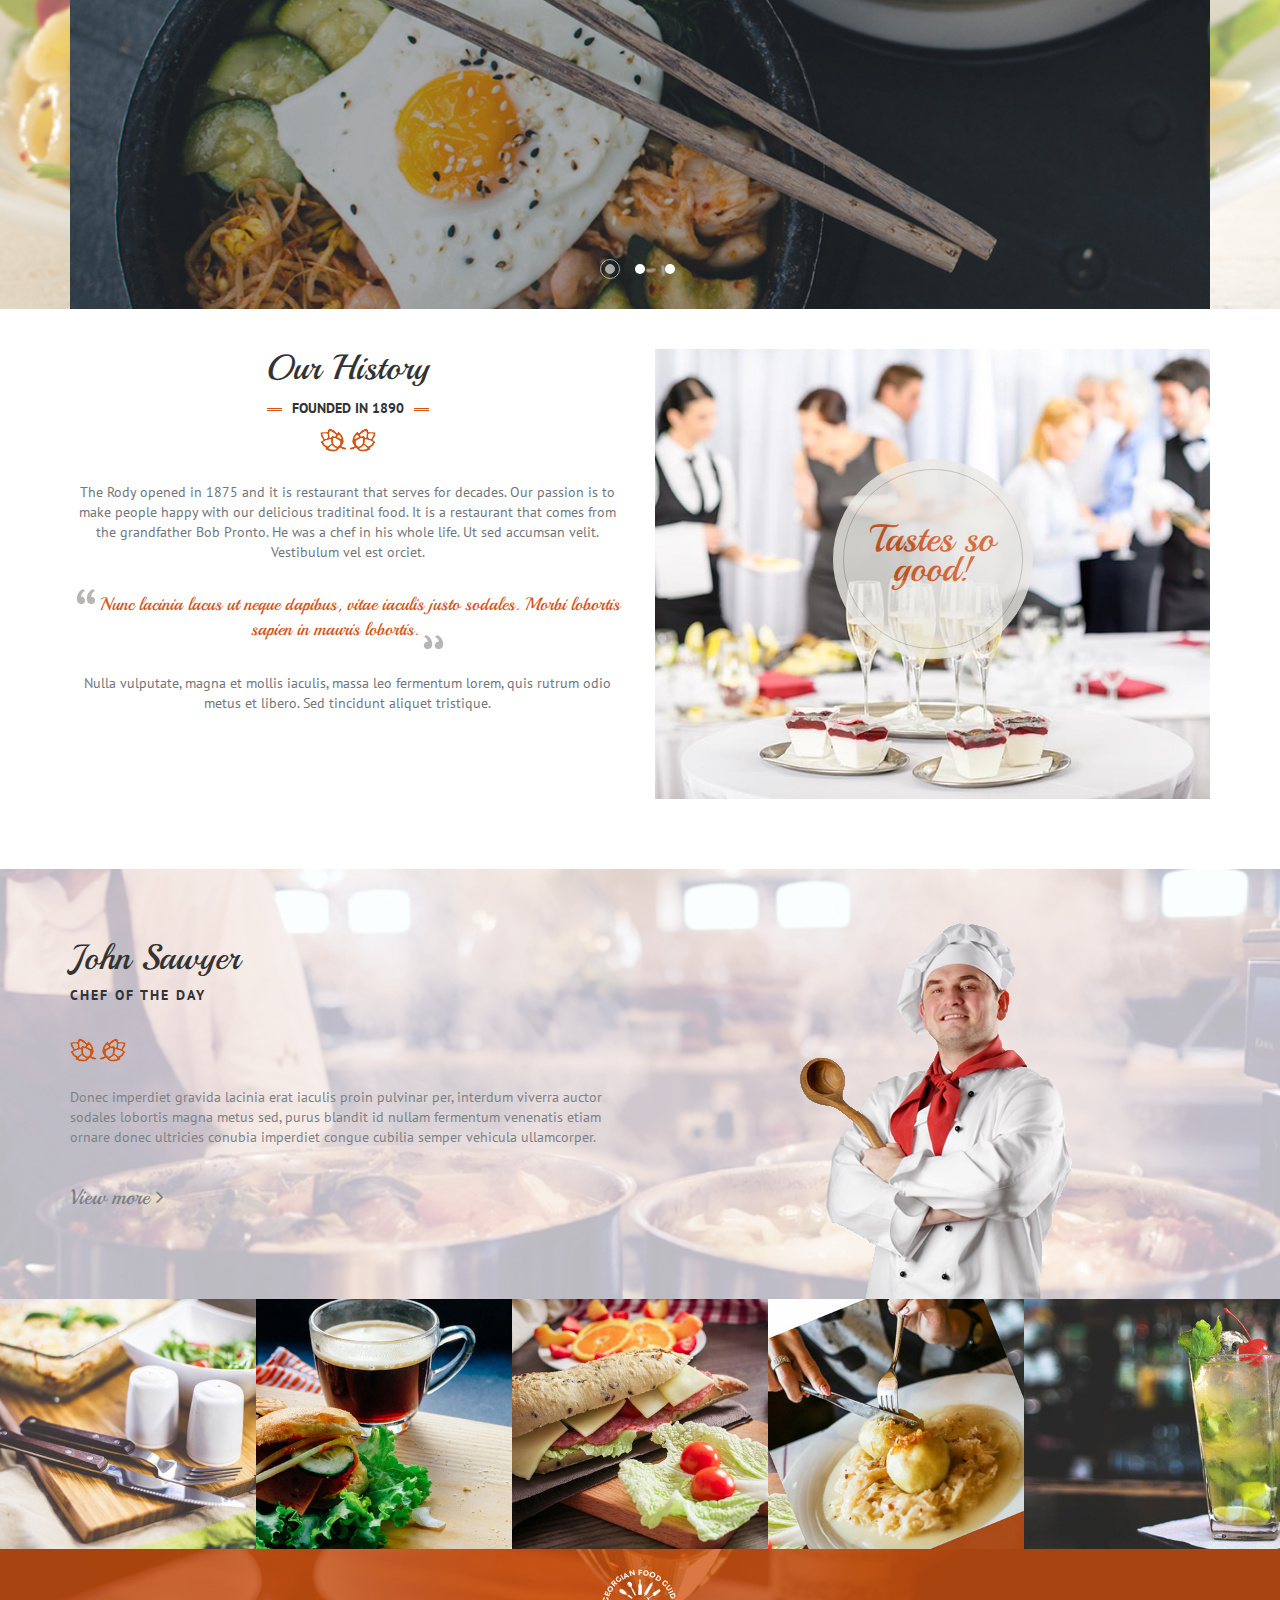
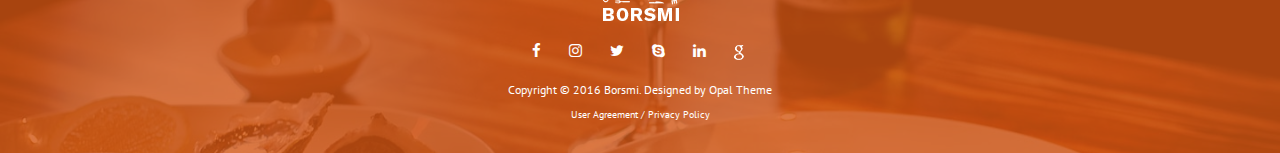
==== commit 8da18c93: "Ispravka strane Contact us" ====
--- a/restaurant-Jovana/public_html/about_.html
+++ b/restaurant-Jovana/public_html/about_.html
@@ -106,12 +106,6 @@
             </section>
 
 
-
-
-
-
-
-
             <section class="services text-center">
                 <div class="container">
                     <h2>Who We Are</h2>
@@ -238,43 +232,42 @@
                 </div>
             </section>
 
-            <section class='chef' >
-
-                <div class="container">
-                    <div class="row">
-                        <div class="col-sm-6">
-                            <article>
-                                <h2>John Sawyer</h2>
-                                <h5 class="text-uppercase">chef of the day</h5>
-                                <img src="img/flower.png" alt=""/>
-                                <p>Donec imperdiet gravida lacinia erat iaculis 
-                                    proin pulvinar per, interdum viverra auctor 
-                                    sodales lobortis magna metus sed, purus blandit 
-                                    id nullam fermentum venenatis etiam ornare donec 
-                                    ultricies conubia imperdiet congue cubilia semper 
-                                    vehicula ullamcorper. </p>
-                                <a href='#'>View more <span class='fa fa-arrow-left'></span></a>
-                            </article>
-                        </div>
-                        <div class='col-sm-6' >
-                            <article>
-                             
-                                    <img class='img-responsive' src="img/chef1.jpg" alt=""/>
-                               
-                            </article>
+            <section class='chef' style="background-image: url('img/mainCourse.png')">
+                <div class='chef-bcgr'>
+                    <div class="container">
+                        <div class="row">
+                            <div class="col-sm-6">
+                                <article>
+                                    <h2>John Sawyer</h2>
+                                    <h5 class="text-uppercase">chef of the day</h5>
+                                    <img src="img/flower.png" alt=""/>
+                                    <p>Donec imperdiet gravida lacinia erat iaculis 
+                                        proin pulvinar per, interdum viverra auctor 
+                                        sodales lobortis magna metus sed, purus blandit 
+                                        id nullam fermentum venenatis etiam ornare donec 
+                                        ultricies conubia imperdiet congue cubilia semper 
+                                        vehicula ullamcorper. </p>
+                                    <a href='#'>View more <span class='fa fa-angle-right'> </span></a>
+                                </article>
+                            </div>
+                            <div class='col-sm-6' >
+                                <article>
+                                    <figure>
+                                        <img class='img-responsive center-block' src="img/chef_1.png" alt=""/>
+                                    </figure>
+                                </article>
+                            </div>
                         </div>
                     </div>
                 </div>
-
-            </section>
-
+            </section>
 
             <section class="pictures clearfix">
-                <article class="pic" style="background-image: url('img/pic_1.jpg')"></article>
-                <article class="pic" style="background-image: url('img/pic_2.jpg')"></article>
-                <article class="pic" style="background-image: url('img/pic_3.jpg')"></article>
-                <article class="pic" style="background-image: url('img/pic_4.jpg')"></article>
-                <article class="pic" style="background-image: url('img/pic_5.jpg')"></article>
+                <a href="#"><article class="pic" style="background-image: url('img/pic_1.jpg')"></article></a>
+                <a href="#"><article class="pic" style="background-image: url('img/pic_2.jpg')"></article></a>
+                <a href="#"><article class="pic" style="background-image: url('img/pic_3.jpg')"></article></a>
+                <a href="#"><article class="pic" style="background-image: url('img/pic_4.jpg')"></article></a>
+                <a href="#"><article class="pic" style="background-image: url('img/pic_5.jpg')"></article></a>
             </section>
         </main>
         <footer style='background-image: url(img/footer.jpg)' class="text-center">
--- a/restaurant-Jovana/public_html/css/style.css
+++ b/restaurant-Jovana/public_html/css/style.css
@@ -17,6 +17,43 @@
 }
 a:focus{
     outline:none;
+}
+input::-webkit-input-placeholder {
+    color: #000 !important;
+}
+
+input:-moz-placeholder { /* Firefox 18- */
+    color: #000 !important;  
+}
+
+input::-moz-placeholder {  /* Firefox 19+ */
+    color: #000 !important;  
+}
+
+input:-ms-input-placeholder {  
+    color: #000 !important;  
+}
+textarea::-webkit-input-placeholder {
+    color: #000 !important;
+}
+
+textarea:-moz-placeholder { /* Firefox 18- */
+    color: #000 !important;  
+}
+
+textarea::-moz-placeholder {  /* Firefox 19+ */
+    color: #000 !important;  
+}
+
+textarea:-ms-input-placeholder {  
+    color: #000 !important;  
+}
+
+.form-control{
+    border-radius: 0;
+    border:1px solid #d5d5d5;
+    box-shadow: none;
+    height: 45px;
 }
 /* ----  HEADER STYLE  --*/
 header{
@@ -123,8 +160,10 @@
     font-size: 13px;
     color:#fff;
     position: relative;
-
     left: 20%;
+}
+.navbar-nav .search .form-control{
+    height: 35px;
 }
 .navbar-default .navbar-nav > li.search > a:hover, .navbar-default .navbar-nav > li.search > a:focus {
     color: #fff;
@@ -568,12 +607,37 @@
     margin-bottom: 30px;
 }
 .booking fieldset {
-    border: 5px solid #f5f5f5;
+    border: 5px solid rgba(245,245,245, .7);
     padding: 10px 30px;
 }
 .booking .form-control{
     border-radius: 0;
 }
+.booking .form-group .btn-default {
+    color: #fff;
+    background-color: #d25513;
+    border-color: #d25513;
+    width: 60%;
+    height: 50px;
+    font-weight: bold;
+}
+.booking .form-group .btn {
+    border-radius: 30px;
+    margin-top: 15px;
+    margin-bottom: 10px;
+}
+select.form-control {
+    -webkit-appearance:none;
+    -moz-appearance:none;
+    -ms-appearance:none;
+    appearance:none;
+    background-image:  url('style-img/select-arrow.png');
+    background-repeat: no-repeat;
+    background-size: contain;
+    background-position: right center;
+    color:#000;
+}
+
 .booking .input-group-addon{
     border-radius: 0;
 }
@@ -594,6 +658,9 @@
     background-position: center center;
     background-repeat: no-repeat;
 }
+.pictures a:hover .pic{
+    transform:scale(1.2);
+}
 footer{
     background-position: center center;
     background-repeat: no-repeat;
@@ -632,9 +699,6 @@
     font-size: 10px;
 }
 
-
-
-
 .about{
     background-size: cover;
     background-repeat: no-repeat;
@@ -646,7 +710,7 @@
     color:#fff;
 }
 .about h2{
-    font-size: 35px;
+    font-size: 40px;
     font-family: 'Playball', cursive;
     display: inline-block;
 }
@@ -668,6 +732,7 @@
     display: inline-block;
     position: relative;
     margin-bottom: 30px;
+    margin-top: 15px;
 }
 .about h5 + span:before{
     content: '';
@@ -712,7 +777,6 @@
     padding: 0px;
     width: 20px;
     height: 20px;
-
 }
 .history{
     padding: 40px 0;
@@ -785,10 +849,34 @@
     background-repeat: no-repeat;
     background-position: center center;
 }
-
+.chef-bcgr{
+    background-color: rgba(255,255,255,.7);
+    padding: 50px 0 0;
+}
+.chef h2{
+    font-family: 'Playball', cursive;
+    font-size: 35px;
+}
+.chef h5{
+    font-weight: bold;
+    letter-spacing: 2px;
+}
+.chef h5 + img{
+    margin:25px 0;
+}
+.chef p{
+    color:#7d8185;
+}
+.chef a{
+    font-family: 'Playball', cursive;
+    font-size: 21px;
+    color:#7d8185;
+    margin-top: 25px;
+    display: inline-block;
+}
 /*------  classic_menu.html strana ----*/ 
 .appetizers{
-    padding: 30px 0;
+    padding: 50px 0;
 }
 .appetizers h2{
     font-family: 'Playball', cursive;
@@ -841,20 +929,51 @@
     background: #fff;
     font-style: normal;
 }
-/*----- .breakfast section style -----*/
-.breakfast{
+.morning{
+    background-size: cover;
+    background-repeat: no-repeat;
+    background-position: center center;
+}
+
+.morning .second-bcgr{
+    padding: 100px 0;
+    background-color: rgba(0,0,0,.3);
+}
+.morning h2{
+    display: inline-block;
+    font-family: 'Playball', cursive;
+    font-size: 27px;
+    color:#fff;
+    letter-spacing: 2px;
+}
+.morning img{
+    position: relative;
+    top: -12px;
+    left:-5px;
+}
+.morning p {
+    color: #fff;
+    font-weight: bold;
+    font-size: 13px;
+}
+.morning .coffee{
+    top:-20px;
+}
+
+/*----- .morning-breakfast section style -----*/
+.morning-breakfast{
     padding: 50px 0;
 }
-.breakfast h2{
+.morning-breakfast h2{
     font-family: 'Playball', cursive;
     font-size: 40px;
 }
-.breakfast .line{
+.morning-breakfast .line{
     font-weight: bold;
     margin-bottom: 50px;
     font-size: 15px;
 }
-.breakfast .lunch span{
+.morning-breakfast .lunch span{
     font-style: normal;
 }
 /*---- .dessert section style-----*/
@@ -880,3 +999,107 @@
 .specials{
     padding-top: 0;
 }
+/* ---- contact_us.html page ----*/
+.contact{
+    padding: 40px 0;
+}
+.contact h2{
+    font-family: 'Playball', cursive;
+    font-size: 40px;
+}
+.contact p{
+    font-family: 'Source Sans Pro', sans-serif;
+    font-weight: bold;
+    font-size: 16px;
+}
+.contact h4{
+    font-family: 'Playball', cursive;
+    margin-bottom: 20px;
+    font-size: 20px;
+}
+.contact img{
+    margin-bottom: 20px;
+}
+
+.contact textarea.form-control{
+    height: 140px;
+}
+.contact .btn{
+    border-radius: 30px;
+    background: #d25513;
+    border:1px solid #d25513;
+
+}
+.contact .btn-default{
+    color:#fff;
+    font-weight: bold;
+}
+.map{
+    height: 550px;
+}
+.embed-responsive .embed-responsive-item, 
+.embed-responsive iframe, 
+.embed-responsive embed, 
+.embed-responsive object, 
+.embed-responsive video {
+    position: absolute;
+    top: 0;
+    bottom: 0;
+    left: 0;
+    width: 100%;
+    height: 550px;
+    border: 0;
+}
+.locations{
+    padding: 40px 0;
+}
+.locations h2{
+    font-family: 'Playball', cursive;
+    font-size: 40px;
+}
+.locations .line{
+    color:#333;
+    font-weight: bold;
+    font-size: 16px;
+}
+.locations img{
+    margin-bottom: 50px;
+}
+.locations article{
+    margin-bottom: 30px;
+    text-align: center;
+}
+.locations h4{
+    font-weight: bold;
+    margin-bottom: 25px;
+    font-size: 20px;
+}
+.locations .london:after{
+    content:'';
+    height: 1px;
+    display: block;
+    width: 20%;
+    background: #c0bebd;
+    position: relative;
+    top: 13px;
+    left: 40%;
+}
+.locations p{
+    color:#72777b;
+}
+.locations a{
+    color:#333;
+    font-weight: bold;
+    margin-top:25px;
+    display:inline-block;
+    border-bottom: 1px solid #c0bebd;
+    padding-bottom: 5px;
+}
+.locations a .fa{
+    margin-left: 10px;
+}
+.locations a:hover, a:focus {
+    color: #d25513;
+    text-decoration: none;
+    border-bottom-color: #d25513;
+}--- a/restaurant-Jovana/public_html/css/responsive.css
+++ b/restaurant-Jovana/public_html/css/responsive.css
@@ -77,6 +77,9 @@
     .booking {
         padding: 50px 0;
     }
+    .booking .form-group .btn-default {
+        width: 50%;
+    }
     .pictures .pic {
         height: 200px;
     }
@@ -105,6 +108,13 @@
     }
     .appetizers h3{
         margin-left: 25px;
+    }
+    .morning h2{
+        font-size: 40px;
+    }
+    .morning p{
+        font-size: 16px;
+        letter-spacing: 1.5px;
     }
 
 
@@ -230,12 +240,63 @@
         background-color: rgba(210,85,19,.8);
         padding: 20px 0;
     }
-
     .about div {
         padding: 100px 0;
     }
     .about p{
         padding: 0 200px;
+    }
+    /* ---- classic_menu.html page style ---*/   
+    .appetizers h2 {
+        font-size: 50px;
+    }
+    .morning-breakfast {
+        padding: 90px 0;
+    }
+    .morning-breakfast h2{
+        font-size: 50px;
+    }
+    .dessert h2 {
+        font-size: 50px;
+    }
+    .morning h2{
+        font-size: 50px;
+    }
+    .appetizers {
+        padding: 90px 0;
+    }
+    .pasta {
+        padding: 90px 0 0;
+    }
+    .specials{
+        padding: 40px 0 90px;
+    }
+    .dessert {
+        padding: 40px 0 90px;
+    }
+    .contact {
+        padding: 80px 0;
+    }
+    .contact h2{
+        font-size: 55px;
+    }
+    .contact p {
+        font-size: 20px;
+        letter-spacing: 1px;
+    }
+    .contact h4 {
+        font-size: 23px;
+        margin-bottom: 30px;
+    }
+    .locations {
+        padding: 80px 0;
+    }
+    .locations h2{
+        font-size: 55px;
+    }
+    .locations .line {
+        font-size: 20px;
+        letter-spacing: 1px;
     }
 
 
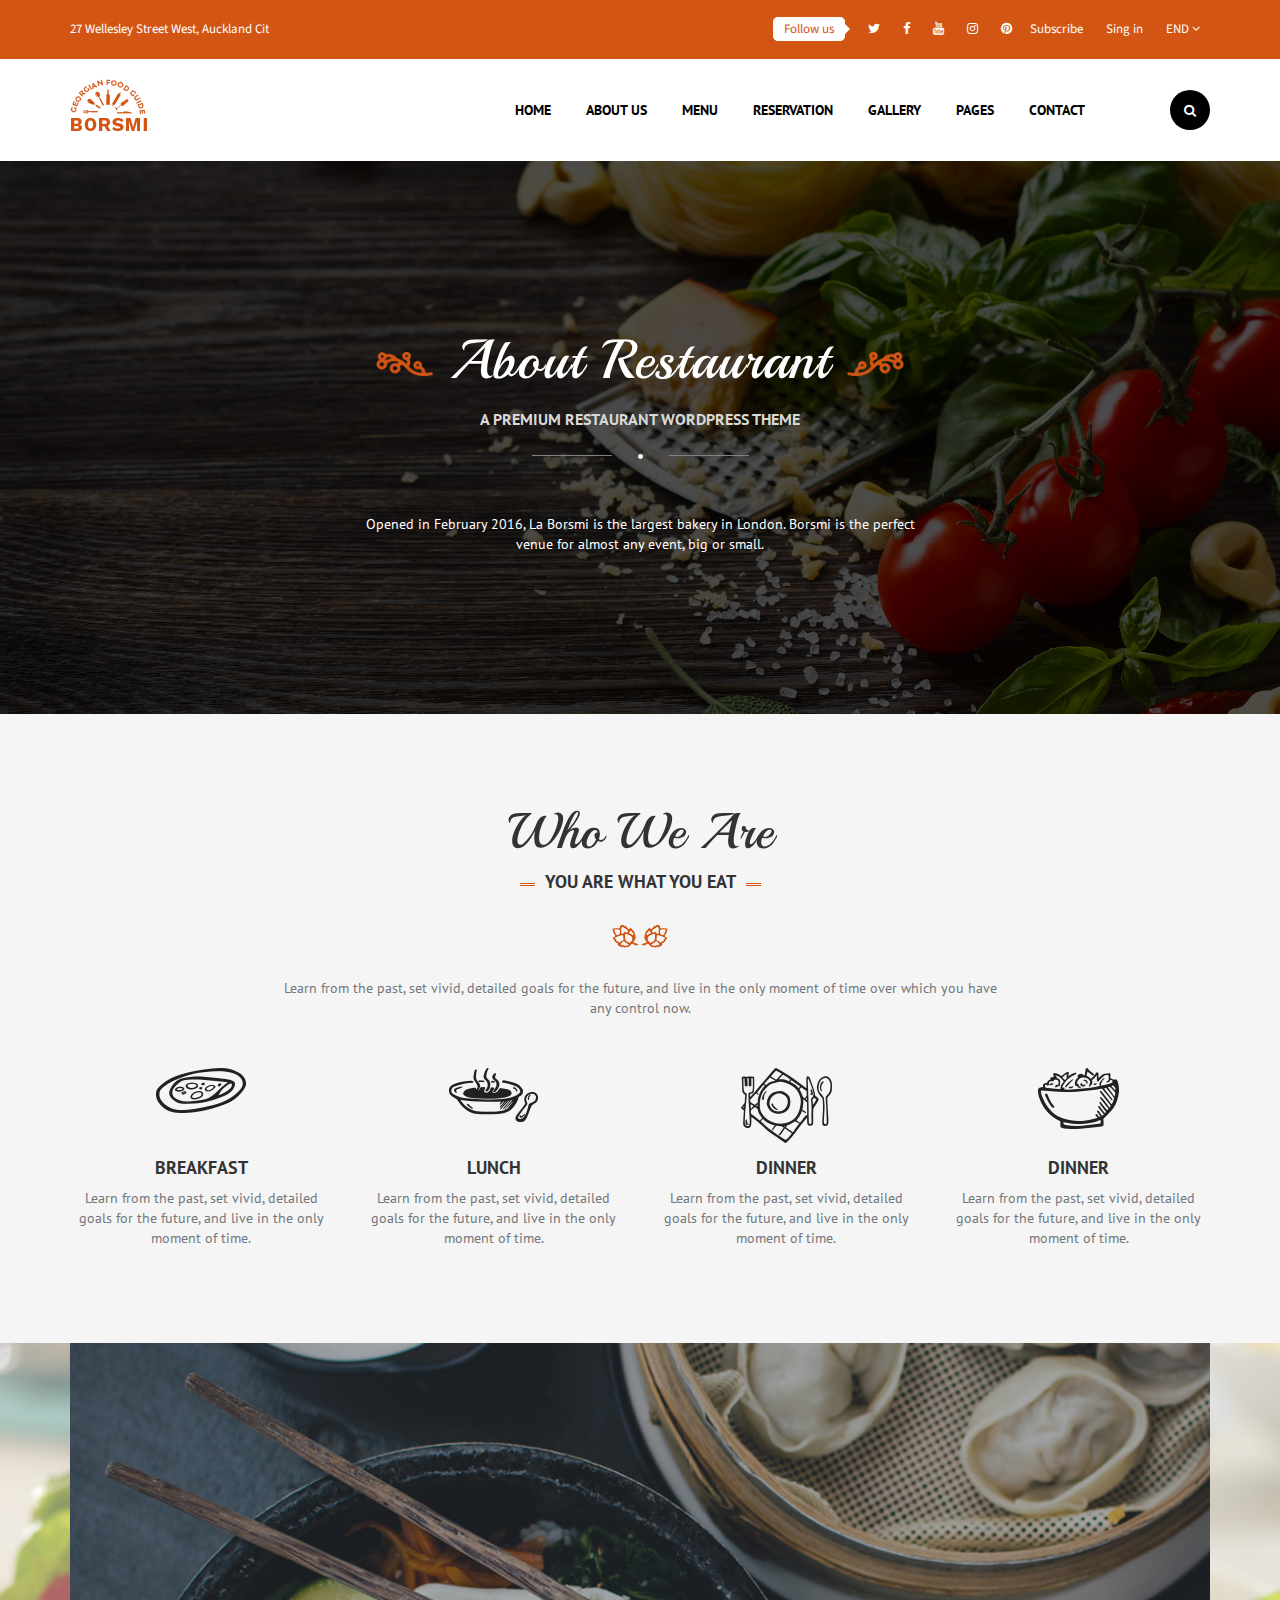
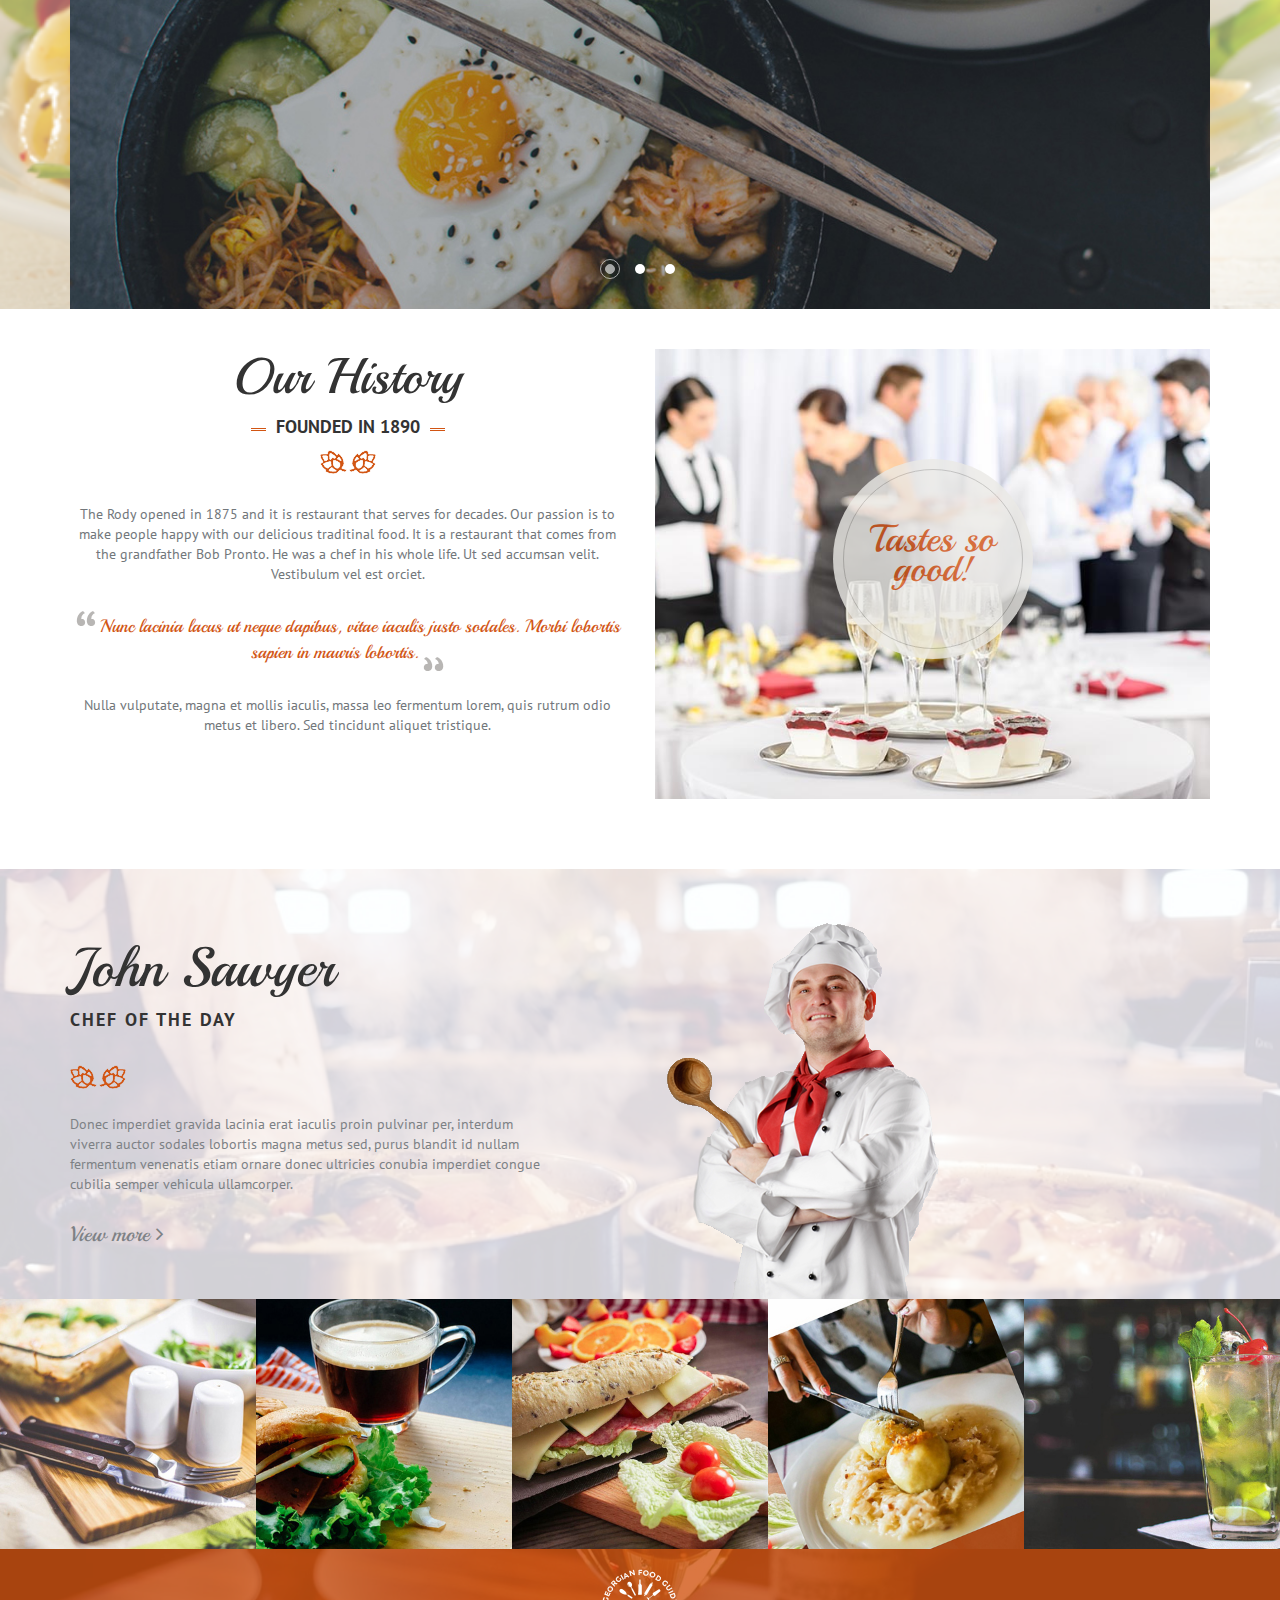
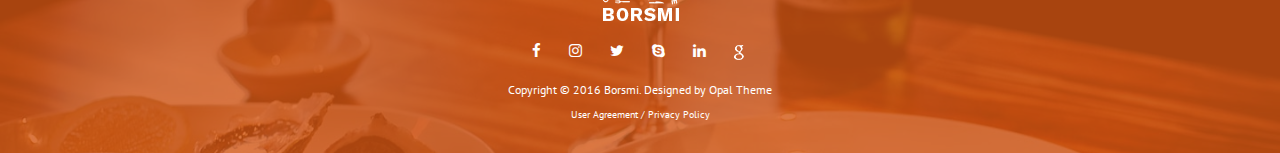
==== commit 8a52d81d: "Blog list strana pocetak" ====
--- a/restaurant-Jovana/public_html/about_.html
+++ b/restaurant-Jovana/public_html/about_.html
@@ -253,7 +253,7 @@
                             <div class='col-sm-6' >
                                 <article>
                                     <figure>
-                                        <img class='img-responsive center-block' src="img/chef_1.png" alt=""/>
+                                        <img class='img-responsive' src="img/chef_1.png" alt=""/>
                                     </figure>
                                 </article>
                             </div>
--- a/restaurant-Jovana/public_html/css/style.css
+++ b/restaurant-Jovana/public_html/css/style.css
@@ -544,7 +544,6 @@
 }
 .services h2{
     font-family: 'Playball', cursive;
-    font-weight: bold;
     font-size: 35px;
 }
 .services h2 + p{
@@ -660,6 +659,7 @@
 }
 .pictures a:hover .pic{
     transform:scale(1.2);
+    transition: 1s ease;
 }
 footer{
     background-position: center center;
@@ -850,8 +850,11 @@
     background-position: center center;
 }
 .chef-bcgr{
-    background-color: rgba(255,255,255,.7);
+    background-color: rgba(255,255,255,.8);
     padding: 50px 0 0;
+}
+.chef article{
+    max-width: 470px;
 }
 .chef h2{
     font-family: 'Playball', cursive;
@@ -871,7 +874,7 @@
     font-family: 'Playball', cursive;
     font-size: 21px;
     color:#7d8185;
-    margin-top: 25px;
+    margin-top: 15px;
     display: inline-block;
 }
 /*------  classic_menu.html strana ----*/ 
@@ -1102,4 +1105,11 @@
     color: #d25513;
     text-decoration: none;
     border-bottom-color: #d25513;
+}
+
+
+
+.gm-style .place-card-large {
+    padding: 9px 4px 9px 11px;
+    visibility: hidden;
 }--- a/restaurant-Jovana/public_html/css/responsive.css
+++ b/restaurant-Jovana/public_html/css/responsive.css
@@ -121,6 +121,9 @@
 
 }
 @media(min-width:992px){
+    h2 + p{
+        font-size: 18px;
+    }
     /* ----- HEADER STYLE------*/    
     header p{
         display:block;
@@ -221,6 +224,15 @@
     .services .flower + p{
         margin-bottom: 50px;
     }
+    .history h2{
+        font-size: 50px;
+    }
+    .chef h2{
+        font-size:55px;
+    }
+    .chef h5{
+        font-size: 18px;
+    }
     .services h2{
         font-size: 50px;
     }
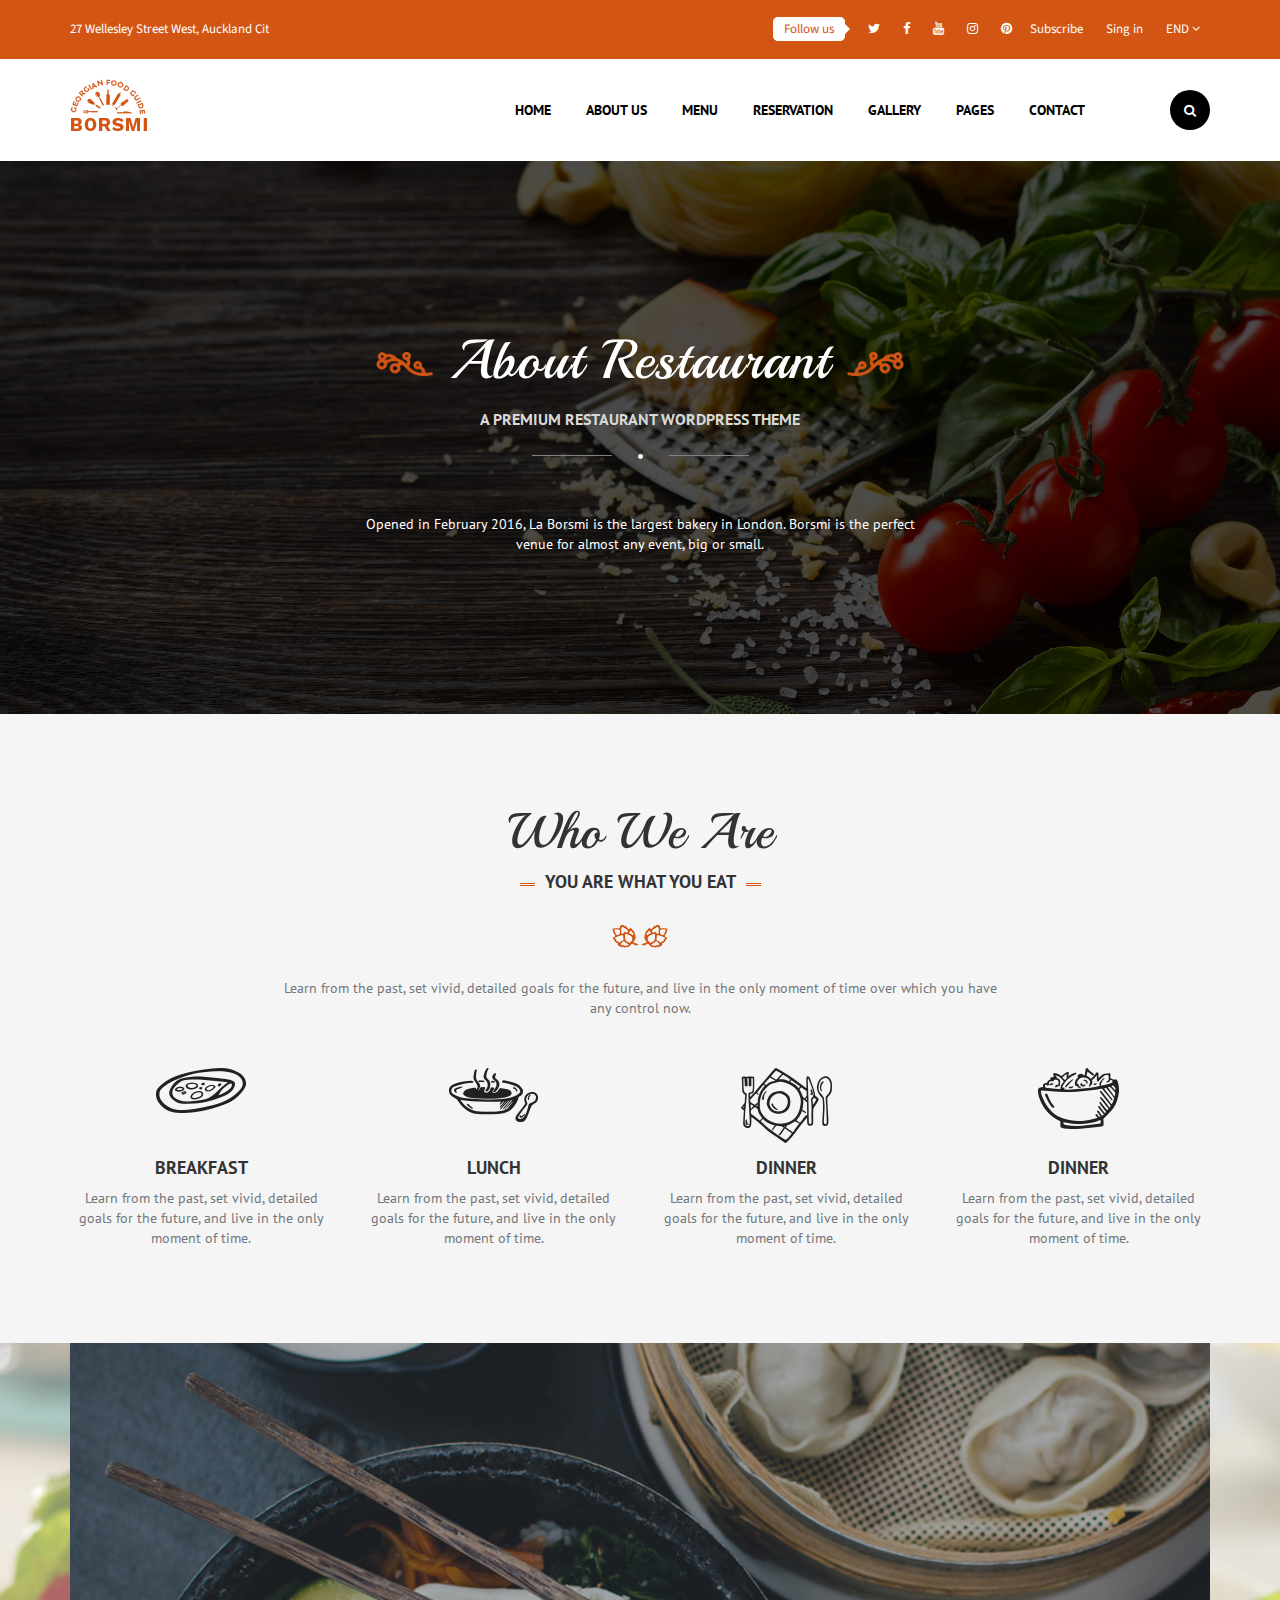
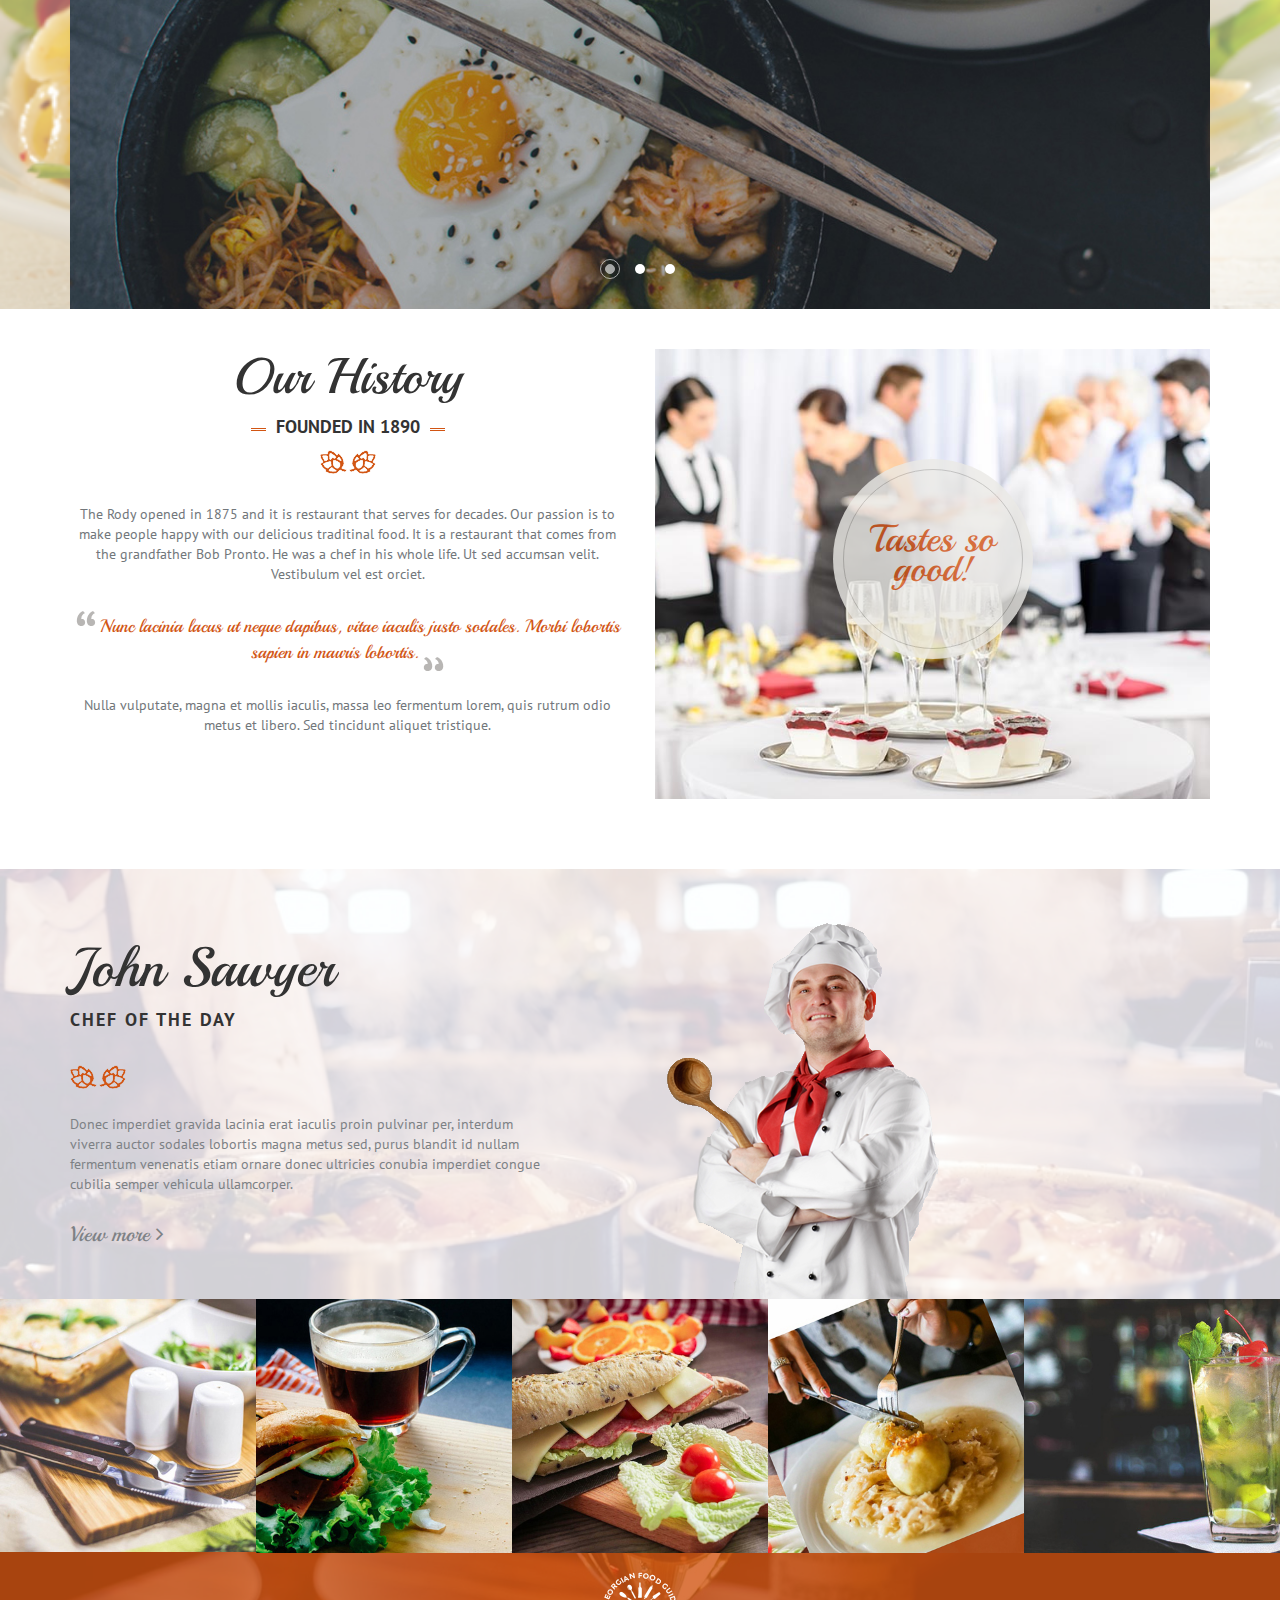
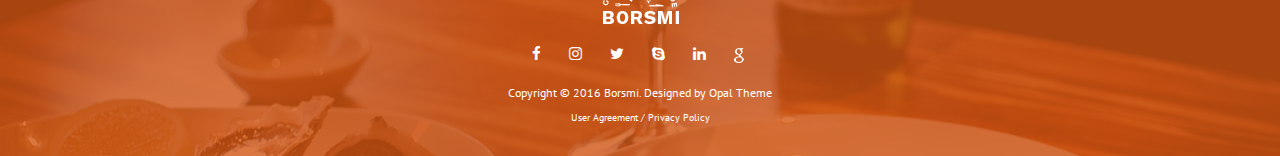
==== commit 65497185: "shop-product strana pocetak" ====
--- a/restaurant-Jovana/public_html/about_.html
+++ b/restaurant-Jovana/public_html/about_.html
@@ -261,13 +261,22 @@
                     </div>
                 </div>
             </section>
-
             <section class="pictures clearfix">
-                <a href="#"><article class="pic" style="background-image: url('img/pic_1.jpg')"></article></a>
-                <a href="#"><article class="pic" style="background-image: url('img/pic_2.jpg')"></article></a>
-                <a href="#"><article class="pic" style="background-image: url('img/pic_3.jpg')"></article></a>
-                <a href="#"><article class="pic" style="background-image: url('img/pic_4.jpg')"></article></a>
-                <a href="#"><article class="pic" style="background-image: url('img/pic_5.jpg')"></article></a>
+                <a href="#"><article class="pic">
+                        <img class="img-responsive" src="img/pic_1.jpg" alt=""/>
+                    </article></a>
+                <a href="#"><article class="pic">
+                        <img class="img-responsive" src="img/pic_2.jpg" alt=""/>
+                    </article></a>
+                <a href="#"><article class="pic">
+                        <img class="img-responsive" src="img/pic_3.jpg" alt=""/>
+                    </article></a>
+                <a href="#"><article class="pic">
+                        <img class="img-responsive" src="img/pic_4.jpg" alt=""/>
+                    </article></a>
+                <a href="#"><article class="pic">
+                        <img class="img-responsive" src="img/pic_5.jpg" alt=""/>
+                    </article></a>
             </section>
         </main>
         <footer style='background-image: url(img/footer.jpg)' class="text-center">
--- a/restaurant-Jovana/public_html/css/style.css
+++ b/restaurant-Jovana/public_html/css/style.css
@@ -54,6 +54,7 @@
     border:1px solid #d5d5d5;
     box-shadow: none;
     height: 45px;
+    padding: 0px 12px;
 }
 /* ----  HEADER STYLE  --*/
 header{
@@ -649,17 +650,16 @@
 .booking .form_time .input-group-addon{
     background-color: #fff;
 }
+
 .pictures .pic{
     float: left;
     width:20%;
-    height: 100px;
-    background-size: cover;
-    background-position: center center;
-    background-repeat: no-repeat;
-}
-.pictures a:hover .pic{
-    transform:scale(1.2);
-    transition: 1s ease;
+    overflow: hidden;
+    margin-bottom: -1px;
+}
+.pictures a:hover img{
+    transition: 1s linear;
+    transform: scale(1.2);
 }
 footer{
     background-position: center center;
@@ -1037,21 +1037,10 @@
     color:#fff;
     font-weight: bold;
 }
-.map{
-    height: 550px;
-}
-.embed-responsive .embed-responsive-item, 
-.embed-responsive iframe, 
-.embed-responsive embed, 
-.embed-responsive object, 
-.embed-responsive video {
-    position: absolute;
-    top: 0;
-    bottom: 0;
-    left: 0;
+#map {
+    height: 200px;
     width: 100%;
-    height: 550px;
-    border: 0;
+    background-color: grey;
 }
 .locations{
     padding: 40px 0;
@@ -1106,10 +1095,344 @@
     text-decoration: none;
     border-bottom-color: #d25513;
 }
-
-
-
-.gm-style .place-card-large {
-    padding: 9px 4px 9px 11px;
-    visibility: hidden;
-}+/* ---- blog_list.html page style -----*/
+
+.blog{
+    padding: 40px 0;
+}
+.blog .blog_left{
+    border:1px solid #e8e7e4;
+    overflow: hidden;
+    margin-bottom: 30px;
+}
+.blog .blog_left figure{
+    height: 200px;
+    overflow: hidden;
+}
+.blog .blog_left h3{
+    font-weight: bold;
+    font-family: 'PT Serif', serif;
+    font-size: 20px;
+}
+.blog span{
+    color:#929292;
+    font-family: 'PT Serif', serif;
+}
+.blog p,
+.blog a{
+    color:#72777b;
+}
+.blog p span:first-of-type{
+    margin-right: 15px;
+}
+
+.blog .blog_left div{
+    padding: 0 20px;
+
+}
+.blog .blog_left a:first-of-type{
+    margin-right: 15px;
+}
+.blog .blog_left a.btn{
+    display: block;
+    width:160px;
+    border-radius: 30px;
+    margin:15px 0 15px;
+    font-weight: bold;
+    height: 50px;
+    color: #333;
+}
+.blog .blog_left a.btn-default{
+    background: #f2f2f2;
+    padding: 15px 12px;
+}
+.pages{
+    position: relative;
+    text-align: center;
+}
+.pages li:last-of-type{
+    position: absolute;
+    right: 0;
+}
+.next a.btn{
+    border-radius: 50%;
+}
+.blog .next .fa{
+    font-family: FontAwesome;
+}
+.aside article{
+    text-align: left;
+    padding:5px 30px;
+    border:1px solid #e8e7e4;
+    max-width: 360px;
+    margin: auto;
+    margin-bottom: 30px;
+}
+.aside h3{
+    border-bottom: 1px solid #e8e7e4;
+    padding-bottom: 15px;
+    font-family: 'Playball', cursive;
+    margin-bottom: 20px;
+}
+.aside .blog-right{
+    text-align: center;
+}
+.blog-right h3{
+    border-bottom: none;
+    padding-bottom: 0px;
+}
+.blog-right h5{
+    border-bottom: 1px solid #e8e7e4;
+    padding-bottom: 15px;
+}
+.aside .blog_man{
+    width:200px;
+    height: 200px;
+    border-radius: 50%;
+    background-size: cover;
+    background-position: center center;
+    background-color: #f2f2f2;
+    display: inline-block;
+    margin-top: 25px;
+}
+.categories ul li{
+    margin-bottom: 15px;
+}
+.categories ul li span{
+    font-family: 'PT Sans', sans-serif;  
+}
+.aside .inst{
+    margin-bottom: 20px;
+}
+.aside .advertisement{
+    padding-bottom: 30px;
+}
+.aside .latest figure{
+    float:none;
+    width:100%;
+    margin-bottom: 20px;
+    max-height: 80px;
+    overflow: hidden;
+}
+.aside .banner{
+    position: relative;
+    height: 200px;
+    background-size: cover;
+    background-position: center center;
+    max-width: 230px;
+    margin: auto;
+}
+.aside .banner:after{
+    content: '';
+    display: block;
+    height: 1px;
+    background: #a1a3a2;
+    transform: rotate(-40deg);
+    position: relative;
+    top: -100px;
+    left: -5px;
+    width: 105%;
+}
+.aside .banner div{
+    background-color: rgba(0,0,0,.4);
+    height: 200px;
+}
+.aside .banner h4{
+    position: absolute;
+    bottom: 30%;
+    left:40%;
+    color: #fff;
+    font-size: 20px;
+    z-index: 100;
+}
+.aside .tags {
+    padding: 5px 20px 30px;
+}
+.aside .tags a.btn{
+    padding: 6px 20px;
+    border-radius: 30px;
+    margin-bottom: 10px;
+    margin-left:5px;
+}
+/*  shop_list.html psge style ---*/
+.shop-list{
+    padding: 30px 0;
+}
+.shop-list select.form-control{
+    max-width: 200px;
+    display: inline-block;
+    height: 35px;
+}
+.shop-list .form-group{
+    text-align: right;
+}
+.shop-list select.form-control {
+    color: #929292;
+}
+.shop-list .product article{
+    border:1px solid #ecebe7;
+    margin-bottom: 30px;
+    max-width: 267px;
+    margin: auto;
+    margin-bottom: 30px;
+}
+.shop-list h4{
+    font-weight: bold;
+}
+.shop-list h4 + p:after{
+    content:'';
+    height: 2px;
+    display: block;
+    width:35%;
+    background: #d25515;
+    margin: 15px auto;
+}
+.shop-list .product p + a.btn{
+    border-radius: 30px;
+    color:#d25515;
+    font-weight: bold;
+    padding: 6px 20px;
+    letter-spacing: 1px;
+    margin-top: 5px;
+}
+.shop-list .product article ul{
+    border-top: 1px solid #eee;
+    margin-top: 20px;
+    padding: 10px 0 5px;
+}
+.shop-list .product ul a{
+    color:#929292;
+}
+.shop-list .aside article{
+    padding: 5px 15px;
+}
+input[type=range] {
+    -webkit-appearance: none; /* Hides the slider so that custom slider can be made */
+    width: 100%; /* Specific width is required for Firefox. */
+    background: transparent; /* Otherwise white in Chrome */
+    margin-bottom: 20px;
+}
+input[type=range]::-webkit-slider-thumb {
+    -webkit-appearance: none;
+}
+input[type=range]:focus {
+    outline: none; /* Removes the blue border. You should probably do some kind of focus styling for accessibility reasons though. */
+}
+input[type=range]::-ms-track {
+    width: 100%;
+    cursor: pointer;
+    /* Hides the slider so custom styles can be added */
+    background: transparent; 
+    border-color: transparent;
+    color: transparent;
+}
+input[type=range]::-webkit-slider-thumb {
+    -webkit-appearance: none;
+    border: 1px solid #d25513;
+    height: 20px;
+    width: 20px;
+    border-radius: 50%;
+    background: #fff;
+    cursor: pointer;
+    margin-top: -14px; /* You need to specify a margin in Chrome, but in Firefox and IE it is automatic */
+}
+/* All the same stuff for Firefox */
+input[type=range]::-moz-range-thumb {
+
+    border: 1px solid #d25513;
+    height: 20px;
+    width: 20px;
+    border-radius: 50%;
+    background: #fff;
+    cursor: pointer;
+}
+/* All the same stuff for IE */
+input[type=range]::-ms-thumb {
+
+    border: 1px solid #d25513;
+    height: 20px;
+    width: 20px;
+    border-radius: 50%;
+    background: #fff;
+    cursor: pointer;
+}
+.shop-list .aside .filter{
+    position: relative;
+}
+.shop-list .aside .filter span{
+    position: absolute;
+    right: 15px;
+    bottom: 30px;
+    font-size: 12px;
+}
+.shop-list .aside .filter a.btn-default {
+    color: #fff;
+    background-color: #d25515;
+    border-color: #d25515;
+}
+.shop-list .aside .filter a.btn{
+    border-radius: 30px;
+    margin-bottom: 20px;
+    font-size: 13px;
+}
+.shop-list .aside .latest figure {
+    max-height: 100%
+}
+.shop-list .aside .latest .rating{
+    margin-bottom: 30px;
+}
+.shop-list .aside .latest .rating .fa{
+    color:#d25515;
+}
+.shop-list .aside .latest .rating span.gray{
+    color:#929292;
+}
+.shop-list .aside .tags {
+    padding: 5px 10px;
+}
+/*------ shop-product.html page style -----*/
+.gallery-slider .review p:first-of-type{
+    display: inline-block;
+    margin-right: 30px;
+}
+.gallery-slider .review .old-price{
+    color:#929292;
+    margin-left: 15px;
+}
+.gallery-slider .review .old-price:after{
+    content: '';
+    display: inline-block;
+    position: relative;
+    background: #929292;
+    height: 1px;
+    width:50px;
+    right: 50px;
+    top: -5px;
+}
+
+
+
+.description .nav-tabs > li.active > a, 
+.description .nav-tabs > li.active > a:hover, 
+.description .nav-tabs > li.active > a:focus {
+    color: #555;
+    cursor: default;
+    background-color: #f2f2f2;
+    border: 1px solid #f2f2f2;
+    border-bottom-color: transparent;
+    border-radius: 0;
+}
+.description .nav > li > a:hover, .nav > li > a:focus {
+    border-radius: 0;
+    background-color: #f2f2f2;
+}
+
+
+
+
+
+
+
+
+
+
--- a/restaurant-Jovana/public_html/css/responsive.css
+++ b/restaurant-Jovana/public_html/css/responsive.css
@@ -80,9 +80,6 @@
     .booking .form-group .btn-default {
         width: 50%;
     }
-    .pictures .pic {
-        height: 200px;
-    }
     /* ---- second page ABOUT -------*/   
     .about div{
         padding: 50px 0;
@@ -115,6 +112,41 @@
     .morning p{
         font-size: 16px;
         letter-spacing: 1.5px;
+    }
+    #map {
+        height: 400px;
+        width: 100%;
+        background-color: grey;
+    }
+    .locations article {
+        text-align: left;
+    }
+    .locations .london::after {
+        left:0;
+    }
+    .blog .blog_left{
+        max-height: 320px;
+    }
+    .blog .blog_left figure{
+        height: auto;
+    }
+    .blog .blog_left div{
+        padding: 0 30px;
+
+    }
+    .blog figure{
+        width:50%;
+        float:left;
+    }
+    .blog .blog_left div{
+        padding: 0 30px;
+        width: 50%;
+        float: left;
+    }
+    .blog .blog_left h3{
+        font-weight: bold;
+        font-family: 'PT Serif', serif;
+        font-size: 20px;
     }
 
 
@@ -245,9 +277,6 @@
     .booking h2 + p {
         font-size: 18px;
     }
-    .pictures .pic {
-        height: 250px;
-    }
     footer div{
         background-color: rgba(210,85,19,.8);
         padding: 20px 0;
@@ -309,6 +338,9 @@
     .locations .line {
         font-size: 20px;
         letter-spacing: 1px;
+    }
+    .aside .tags {
+        padding: 5px 15px 30px;
     }
 
 
@@ -340,6 +372,16 @@
     .about p{
         padding: 0 350px;
     }
+    .aside .tags {
+        padding: 5px 30px 30px;
+    }
+    .aside .banner {
+        max-width: 300px;
+    }
+    .aside .banner::after {
+        transform: rotate(-34deg);
+    }
+
 
 
 
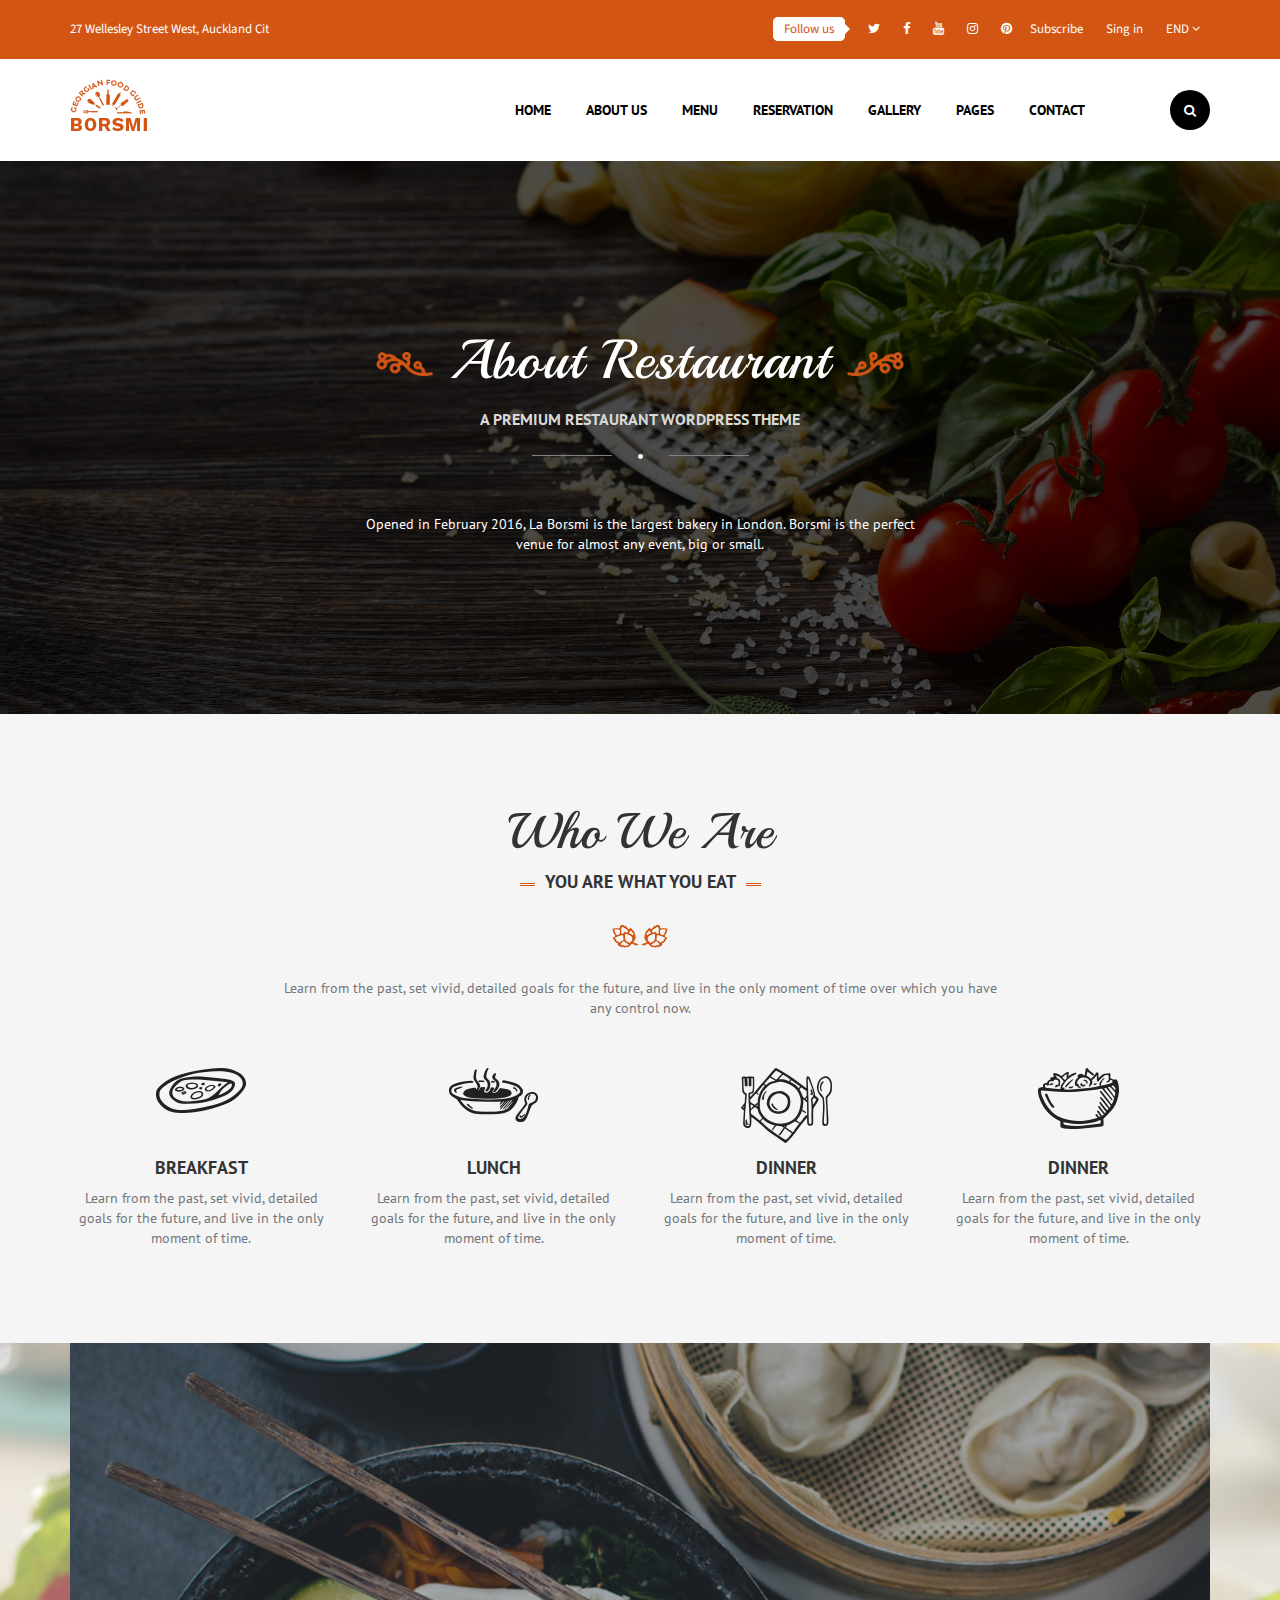
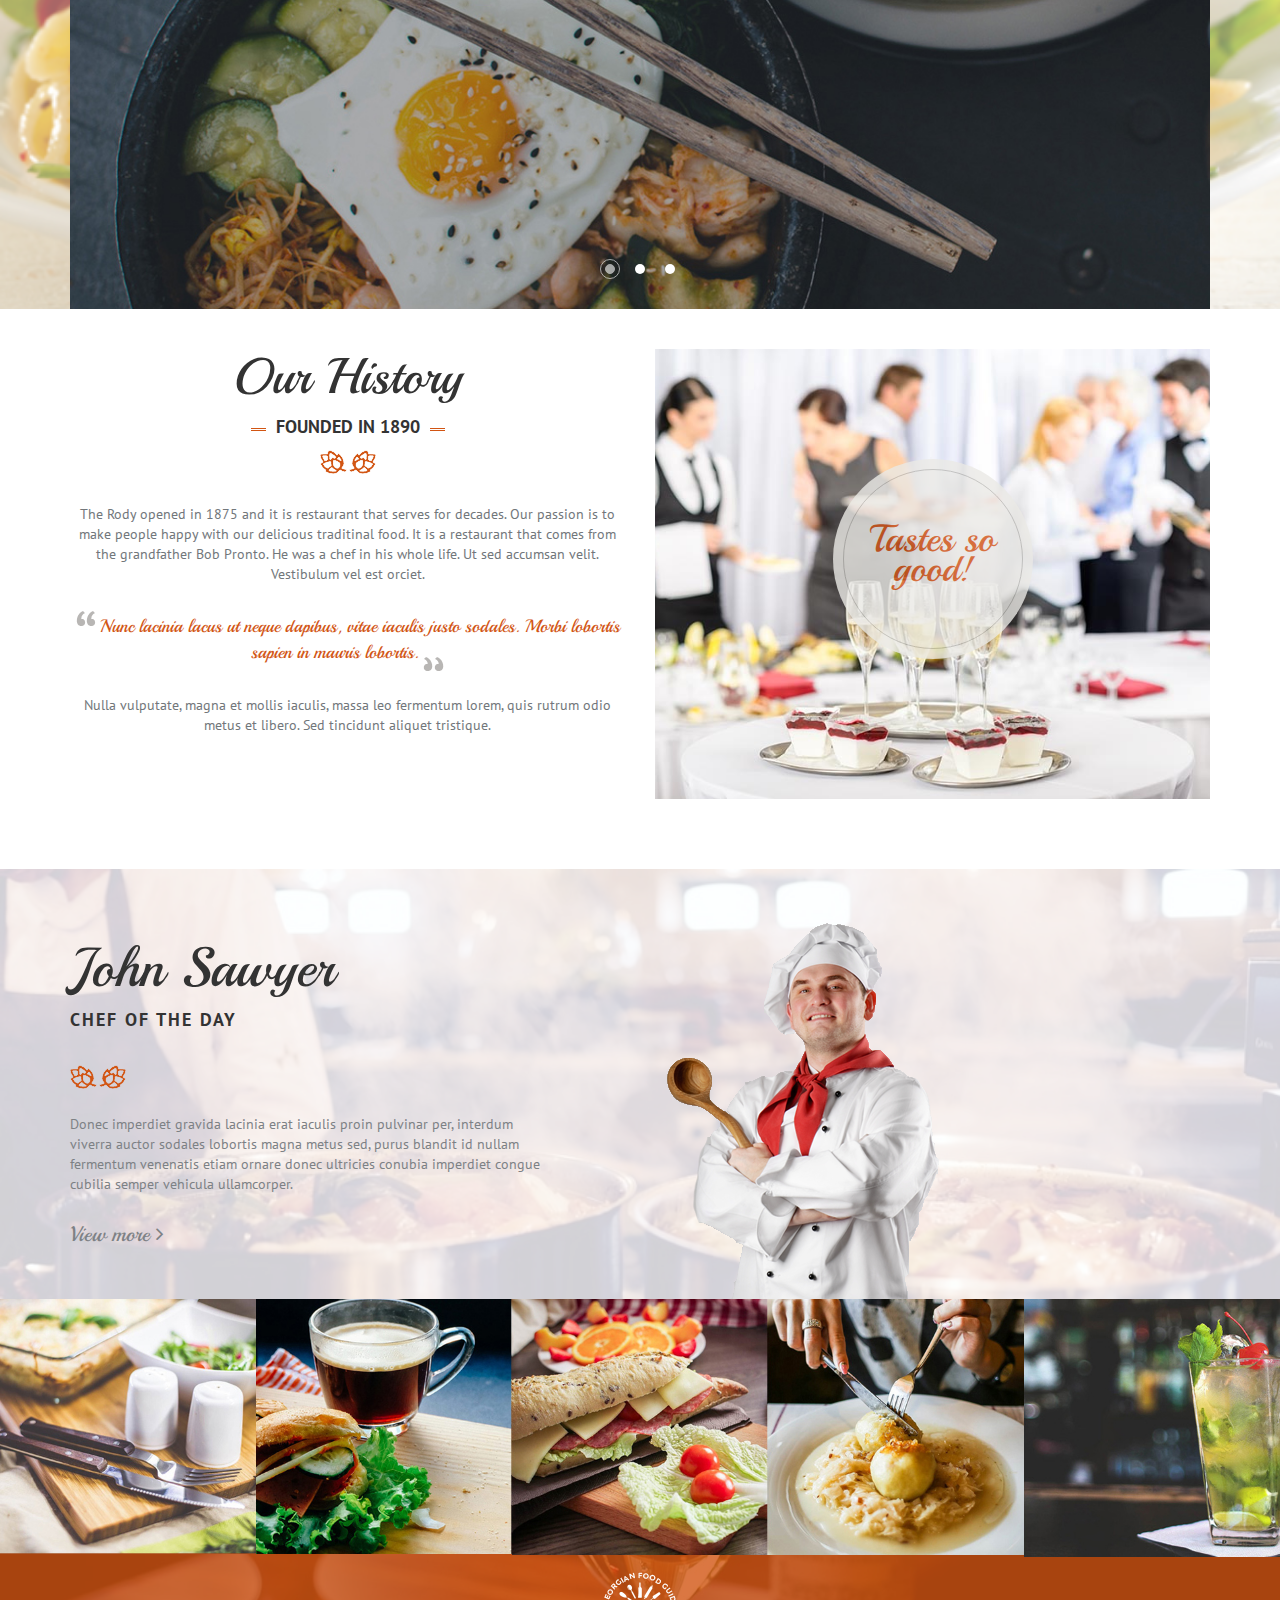
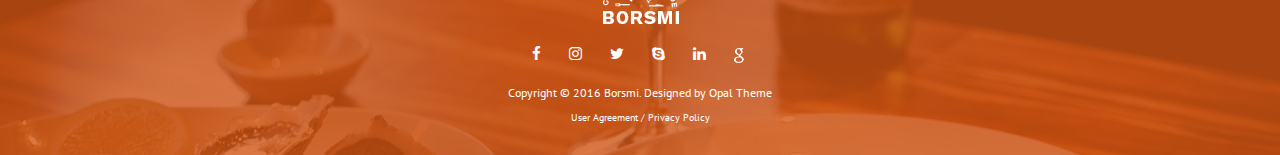
==== commit b2701ea4: "gallery, 404_not-found stranice" ====
--- a/restaurant-Jovana/public_html/about_.html
+++ b/restaurant-Jovana/public_html/about_.html
@@ -72,13 +72,13 @@
                 <div class="collapse navbar-collapse" id="bs-example-navbar-collapse-1">
 
                     <ul class="nav navbar-nav navbar-right text-uppercase">
-                        <li><a href="#">home</a></li>
+                        <li><a href="index.html">home</a></li>
                         <li><a href="#">about us</a></li>
-                        <li><a href="#">menu</a></li>
+                        <li><a href="classic_menu.html">menu</a></li>
                         <li><a href="#">reservation</a></li>
-                        <li><a href="#">gallery</a></li>
-                        <li><a href="#">pages</a></li>
-                        <li><a href="#">contact</a></li>
+                        <li><a href="shop_list.html">gallery</a></li>
+                        <li><a href="blog_list.html">pages</a></li>
+                        <li><a href="contact_us.html">contact</a></li>
                         <li class="search">
                             <a href="#">
                                 <span class="fa fa-search"></span>
--- a/restaurant-Jovana/public_html/css/style.css
+++ b/restaurant-Jovana/public_html/css/style.css
@@ -535,6 +535,9 @@
 .special-offers .offers h6 + span{
     font-weight: bold;
 }
+.special-offers figure{
+    max-width: 100px;
+}
 .special-offers figure img{
     border:3px solid #f5f5f5;
 }
@@ -655,7 +658,7 @@
     float: left;
     width:20%;
     overflow: hidden;
-    margin-bottom: -1px;
+    margin-bottom: -5px;
 }
 .pictures a:hover img{
     transition: 1s linear;
@@ -683,13 +686,21 @@
 }
 footer ul a .fa{
     font-size: 15px;
+    transition: 1s;
+}
+footer ul a:hover .fa{
+    transform: rotateZ(360deg);
+}
+footer ul a img{
+    transition: 1s;
+}
+footer ul a:hover img{
+    transform: rotateZ(360deg);
 }
 footer ul a:hover, 
 footer ul a:focus {
     color: #fff;
     text-decoration: none;
-    box-shadow: 1px 1px 2px white;
-    padding: 2px;
 }
 footer p{
     font-size: 12px;
@@ -1023,9 +1034,9 @@
 .contact img{
     margin-bottom: 20px;
 }
-
 .contact textarea.form-control{
     height: 140px;
+    padding: 10px;
 }
 .contact .btn{
     border-radius: 30px;
@@ -1125,10 +1136,8 @@
 .blog p span:first-of-type{
     margin-right: 15px;
 }
-
 .blog .blog_left div{
     padding: 0 20px;
-
 }
 .blog .blog_left a:first-of-type{
     margin-right: 15px;
@@ -1146,6 +1155,13 @@
     background: #f2f2f2;
     padding: 15px 12px;
 }
+.blog .blog_left a.btn-default:hover{
+    background: #d25513;
+    border-color: #d25513;
+}
+.blog .blog_left a.btn:hover{
+    color:#fff;
+}
 .pages{
     position: relative;
     text-align: center;
@@ -1154,11 +1170,28 @@
     position: absolute;
     right: 0;
 }
+.pages li .btn-default{
+    background: #f2f2f2;
+    color:gray;
+}
+.pages li .btn-default:hover, 
+.pages li .btn-default:focus, 
+.pages li .btn-default.focus, 
+.pages li .btn-default:active, 
+.pages li .btn-default.active, 
+.pages li .open > .dropdown-toggle.btn-default {
+    color: #d25513;
+    background-color: transparent;
+    border-color: #d25513;
+}
 .next a.btn{
     border-radius: 50%;
 }
 .blog .next .fa{
     font-family: FontAwesome;
+}
+.aside{
+    margin-top: 30px;
 }
 .aside article{
     text-align: left;
@@ -1198,6 +1231,12 @@
 .categories ul li{
     margin-bottom: 15px;
 }
+.categories ul li a{
+    color:#72777b;
+}
+.categories ul li a:hover span{
+    color: #d25513;
+}
 .categories ul li span{
     font-family: 'PT Sans', sans-serif;  
 }
@@ -1213,6 +1252,10 @@
     margin-bottom: 20px;
     max-height: 80px;
     overflow: hidden;
+}
+.aside .latest span{
+    color:#929292;
+    font-size: 13px;
 }
 .aside .banner{
     position: relative;
@@ -1254,7 +1297,15 @@
     margin-bottom: 10px;
     margin-left:5px;
 }
+.aside .tags a.btn:hover{
+    border-color:#d25513;
+    color:#d25513;
+    background: transparent;
+}
 /*  shop_list.html psge style ---*/
+.fa-heart{
+    color:#d25513;
+}
 .shop-list{
     padding: 30px 0;
 }
@@ -1294,6 +1345,11 @@
     padding: 6px 20px;
     letter-spacing: 1px;
     margin-top: 5px;
+}
+.shop-list .product article a.btn:hover{
+    background: #d25515;
+    border-color: #d25515;
+    color:#fff;
 }
 .shop-list .product article ul{
     border-top: 1px solid #eee;
@@ -1375,6 +1431,11 @@
     margin-bottom: 20px;
     font-size: 13px;
 }
+.shop-list .aside .filter a.btn-default:hover{
+    color: #d25515;
+    background-color: transparent;
+    border-color: #d25515;
+}
 .shop-list .aside .latest figure {
     max-height: 100%
 }
@@ -1391,27 +1452,129 @@
     padding: 5px 10px;
 }
 /*------ shop-product.html page style -----*/
+.gallery-slider{
+    padding: 30px 0;
+}
+
 .gallery-slider .review p:first-of-type{
     display: inline-block;
-    margin-right: 30px;
-}
-.gallery-slider .review .old-price{
+    font-size: 11px;
+    color:#d25515;
+}
+.gallery-slider .review .star2color{
+    position: relative;
+    top:-1px;
+    right:2px;
+}
+.gallery-slider .review .star2color + span{
+    color:#929292;
+}
+.gallery-slider .review del{
     color:#929292;
     margin-left: 15px;
 }
-.gallery-slider .review .old-price:after{
-    content: '';
+.gallery-slider p:nth-of-type(3),
+.gallery-slider p:nth-of-type(4){
+    color:#929292;
+}
+.gallery-slider .form-group{
+    margin: 10px 0 20px;
+}
+.gallery-slider .form-group label{
+    margin-right: 8px;
+}
+
+.gallery-slider .review ul{
     display: inline-block;
-    position: relative;
-    background: #929292;
-    height: 1px;
-    width:50px;
-    right: 50px;
-    top: -5px;
-}
-
-
-
+}
+.gallery-slider .review ul li a:hover{
+    color: #d25513;
+}
+.gallery-slider .review ul li a:hover span{
+    border-color: #d25513;
+}
+.gallery-slider .review select.form-control {
+    -webkit-appearance: none;
+    -moz-appearance: none;
+    -ms-appearance: none;
+    appearance: none;
+    background-image: url('style-img/select-arrow.jpg');
+    background-repeat: no-repeat;
+    background-size: contain;
+    background-position: right center;
+    color: #000;
+}
+.gallery-slider .cart{
+    display:inline-block;
+}
+.gallery-slider .input-group{
+    width: 90px;
+}
+.gallery-slider .input-group button{
+    height: 35px;
+    font-size: 18px;
+    color:#929292;
+}
+.gallery-slider .order-quantity .btn{
+    border: none;
+}
+.gallery-slider .btn-default:hover, 
+.gallery-slider .btn-default:focus, 
+.gallery-slider .btn-default.focus, 
+.gallery-slider .btn-default:active, 
+.gallery-slider .btn-default.active, 
+.gallery-slider .open > .dropdown-toggle.btn-default {
+    background-color: transparent;
+    outline: none;
+    box-shadow: none;
+}
+.gallery-slider .quantity{
+    border:none;
+    text-align: center;
+    padding: 0;
+    height: 35px;
+}
+.gallery-slider .order-quantity{
+    border:1px solid #ccc;
+}
+.gallery-slider .order-quantity .form-control:focus{
+    box-shadow: none;
+}
+.gallery-slider .cart + a.btn{
+    position: relative;
+    bottom: 15px;
+    margin: 0 15px;
+    border-radius: 30px;
+    width:150px;
+    background: #d25515;
+    color:#fff;
+    border: 1px solid #d25515;
+    letter-spacing: 1px;
+    font-weight: bold;
+    padding: 7px;
+}
+.social-list ul{
+    margin-left: 15px;
+}
+.social-list span{
+    width: 40px;
+    height: 40px;
+    border: 1px solid #ccc;
+    border-radius: 50%;
+    line-height: 40px;
+    text-align: center;
+    font-size: 15px;
+}
+.social-list a{
+    color: #72777b;
+}
+.social-list li{
+    margin: 0;
+    padding: 0;
+}
+.description{
+    padding: 30px 0;
+}
 .description .nav-tabs > li.active > a, 
 .description .nav-tabs > li.active > a:hover, 
 .description .nav-tabs > li.active > a:focus {
@@ -1422,17 +1585,380 @@
     border-bottom-color: transparent;
     border-radius: 0;
 }
-.description .nav > li > a:hover, .nav > li > a:focus {
+.description .nav > li > a:hover, 
+.description .nav > li > a:focus {
     border-radius: 0;
     background-color: #f2f2f2;
 }
-
-
-
-
-
-
-
-
-
-
+.description .nav > li > a {
+    color: #333;
+    font-weight: bold;
+}
+.description .tab-pane{
+    min-height: 320px;
+    padding: 30px 20px 0px;
+
+}
+.description .tab-pane p{
+    color:#929292;
+}
+.description .nav-tabs {
+    border-bottom: none;
+    text-align: center;
+}
+.description .nav-tabs > li {
+    float: none;
+}
+.description .border{
+    border:1px solid #e8e8e6;
+}
+.description h4{
+    font-family: 'Playball', cursive;
+    color:#333;
+    font-size: 22px;
+}
+.related h3{
+    font-family: 'Playball', cursive;
+    margin-bottom: 30px;
+    font-size: 35px;
+}
+/*----- blog_details.html page style-----*/
+.blog-details{
+    padding: 40px 0;
+}
+.media-blog{
+    border: 1px solid #e8e7e4;
+    padding: 20px 30px 0;
+    color:#72777b;
+}
+.media-blog h2,
+.media-blog h3{
+    color:#333;
+    font-weight: bold;
+    font-family: 'PT Serif', serif;
+}
+.media-blog h3:first-of-type{
+    margin: 25px 0;
+}
+.media-blog p.comment{
+    border: 1px solid #e8e7e4;
+    padding: 10px 0;
+}
+.media-blog p span{
+    display: block;
+    margin-bottom: 5px;
+
+}
+.media-blog img{
+    margin-bottom: 20px;
+}
+blockquote {
+    border-left: 5px solid #d25515;
+    background: #f5f5f5;
+    color:#333;
+    padding: 25px;
+    font-family: 'Playball', cursive;
+    margin: 25px 0;
+}
+blockquote p{
+    display: inline;
+}
+.media-blog .blog-list{
+    margin:25px 0;
+}
+.media-blog .blog-list + p{
+    margin-bottom: 25px;
+}
+.media-blog .links{
+    border-bottom: 1px solid #e8e7e4;
+    padding: 20px 0;
+    border-top: 1px solid #e8e7e4;
+    text-align: center;
+}
+.media-blog .tags li a{
+    color:#929292;
+}
+.media-blog .links ul li a:hover{
+    color:#d25513;
+}
+.media-blog .links ul li a:hover span{
+    border-color:#d25513;
+}
+.left{
+    height: 100px;
+    padding: 25px 0;
+    letter-spacing: 1px;
+}
+.right{
+    text-align: right;
+    height: 100px;
+    padding: 25px 0;
+    letter-spacing: 1px;
+}
+.left p{
+    color:#333;
+}
+.right p{
+    color:#333;
+}
+.posts{
+    padding: 25px 0;
+    font-family: 'PT Serif', serif;
+}
+.posts h4{
+    margin-bottom: 20px;
+    font-weight: bold;
+}
+.posts h5{
+    font-weight: bold;
+}
+.posts .thumbnail{
+    padding: 0;
+    margin: 20px auto;
+    max-width: 350px;
+}
+.chef-cooker{
+    border:1px solid #e8e7e4;
+    padding: 20px;
+}
+.chef-cooker h3{
+    font-weight: bold;
+}
+.chef-cooker figure{
+    max-width: 150px;
+    overflow: hidden;
+    margin: auto;
+}
+.chef-cooker h3 + p{
+    font-size: 12px;
+    color:#b3b3b3;
+    margin-top:-5px;
+}
+.chef-cooker p{
+    color:#929292;
+    margin-bottom: 20px;
+}
+.chef-cooker figure img{
+    border:3px solid #e1e1e1;
+}
+.chef-cooker .social-list a span{
+    background: #d25513;
+    border:1px solid #d25513;
+    color:#fff;
+}
+.chef-cooker .social-list a:hover span{
+    background: transparent;
+    border-color:#d25513;
+    color:#d25513;
+}
+.comments{
+    margin:30px 0;
+    border: 1px solid #e8e7e4;
+    padding: 10px 30px;
+    color:#929292;
+}
+.comments h3{
+    color:#333;
+    font-family: 'PT Serif', serif;
+    font-weight: bold;
+}
+.comments .media p{
+    margin-top: 10px;
+}
+.comments .media p:first-of-type{
+    padding-bottom: 15px;
+}
+.comments .media h3{
+    border-bottom: 1px solid #e8e7e4;
+    padding-bottom: 15px;
+    margin-bottom: 15px;
+}
+
+.comments .media-body img + span{
+    font-weight: bold;
+    color:#929292;
+}
+.comments .media-body a:hover{
+    color:#d25513;
+}
+.comments .media-body a:hover span{
+    color:#d25513;
+    text-decoration: none;
+}
+.comments .media-body hr{
+    position: absolute;
+    width: 90%;
+    background: #000;
+    left: 0;
+    right: 0;
+    margin: 0 auto;
+}
+.media-list .first{
+    padding: 15px 0;
+    margin-left: -80px;
+}
+.media-list .second{
+    border-top:1px solid #e8e7e4;
+    padding: 15px 0;
+}
+.comments .pages {
+    text-align: left;
+}
+.reply{
+    border: 1px solid #e8e7e4;
+    padding: 20px;
+}
+.reply h3{
+    font-family: 'PT Serif', serif;
+    font-weight: bold;
+}
+.reply h3 + p{
+    color:#929292;
+    margin-bottom: 25px;
+}
+.reply textarea.form-control {
+    height: 140px;
+    padding: 10px;
+}
+.reply .btn{
+    width:100%;
+    border-radius: 30px;
+    background: #d25513;
+    border:1px solid #d25513;
+    color:#fff;
+    font-weight: bold;
+    margin-top: 15px;
+    height: 40px;
+}
+.reply .help-block {
+    height: 5px;
+    text-align: right;
+}
+
+.help-block {
+    display: block;
+    margin-top: 0px;
+    height: 20px;
+    font-size: 12px;
+}
+
+/* ---gallery.html style ---*/
+.show_more{
+    display:block;
+    text-align: center;
+    margin-bottom: 50px;
+}
+.show_more span{
+    border:1px solid #d25513;
+    height: 50px;
+    width: 150px;
+    color:#fff;
+    background: #d25513;
+    display: inline-block;
+    line-height: 45px;
+    border-radius: 30px;
+    font-weight: bold;
+    font-size: 15px;
+}
+.show_less{
+    display:block;
+    text-align: center;
+    margin-bottom: 50px;
+    margin-top: 50px;
+}
+.show_less span{
+    border:1px solid #d25513;
+    height: 50px;
+    width: 150px;
+    color:#fff;
+    background: #d25513;
+    display: inline-block;
+    line-height: 45px;
+    border-radius: 30px;
+    font-weight: bold;
+    font-size: 15px;
+}
+.simplefilter li{
+    background: transparent;
+    color:#333;
+    font-family: 'Source Sans Pro', sans-serif;
+    font-weight: bold;
+}
+.simplefilter li.active{
+    background-color: transparent;
+    color: #d25513;
+}
+.not-found{
+    background-color: #e6e7e2;
+    padding: 30px 0;
+}
+.not-found h1{
+    color:#bdb9b6;
+    font-size: 50px;
+}
+.not-found h1 span{
+    width: 40px;
+    height: 40px;
+    border-radius: 50%;
+    background-color: #f5f5f5;
+    display: inline-block;
+    margin: 0 10px;
+}
+.not-found h2{
+    font-family:'Playball', cursive;
+    color:#bdb9b6;
+    margin-bottom: 30px;
+}
+.not-found p,
+.not-found span{
+    color:#bdb9b6;
+}
+.not-found address{
+    display: inline-block;
+    color:#d25513;
+}
+.not-found .input-group .form-control{
+    background-color: transparent;
+    border:none;
+}
+.not-found .input-group .form-control:focus{
+    box-shadow: none;
+}
+.not-found .input-group .btn{
+    height: 45px;
+    border:none;
+    background-color: transparent;
+}
+.not-found .input-group .btn:focus{
+    outline:none;
+    box-shadow: none;
+}
+.not-found .input-group{
+    border-bottom: 2px solid #bfc0bd;
+}
+.not-found .input-group input::-webkit-input-placeholder {
+    color: #999999 !important;
+}
+
+.not-found .input-group input:-moz-placeholder { /* Firefox 18- */
+    color: #999999 !important;  
+}
+
+.not-found .input-group input::-moz-placeholder {  /* Firefox 19+ */
+    color: #999999 !important;  
+}
+
+.not-found .input-group input:-ms-input-placeholder {  
+    color: #999999 !important;  
+}
+#map{
+
+    -webkit-filter: grayscale(100%); /* Safari 6.0 - 9.0 */
+    filter: grayscale(100%);
+}
+
+
+
+
+
+
--- a/restaurant-Jovana/public_html/css/responsive.css
+++ b/restaurant-Jovana/public_html/css/responsive.css
@@ -148,7 +148,65 @@
         font-family: 'PT Serif', serif;
         font-size: 20px;
     }
-
+    .form-inline .form-control {
+        width: 292px;
+    }
+    .description .nav-tabs > li {
+        float: left;
+    }
+    .gallery-slider h3{
+        margin-top: 0;
+    }
+    .gallery-slider ul.social-list{
+        position: relative;
+        bottom: 15px;
+    }
+    .media-blog p span{
+        display: inline-block;
+        margin: 5px 30px;
+    }
+    .blog-details .links ul:first-of-type{
+        text-align: left;
+    }
+    .blog-details .links ul:last-of-type{
+        text-align: right;
+    }
+    .media-blog .tags{
+        position: relative;
+        top:10px;
+    }
+    .left{
+        border-right: 1px solid #e8e7e4;
+    }
+    .comments .media .media-object{
+        margin-right:25px;
+    }
+    .comments .media h5{
+        display:inline-block;
+    }
+    .comments .media h5 + span{
+        margin-left: 15px;
+    }
+    .media-list .first{
+        padding: 15px 0;
+        margin-left: 0;
+    }
+    .comments .pages {
+        text-align: center;
+    }
+    .not-found {
+    padding: 60px 0;
+}
+.not-found h1{
+    font-size: 120px;
+}
+.not-found h1 span{
+    width: 90px;
+    height: 90px;
+}
+.not-found h2{
+    font-size: 40px;
+}
 
 
 }
@@ -171,7 +229,6 @@
     }
     /*------ .main-slider  style  -----*/    
     .main-slider h2{
-
         font-size: 65px;
     }
     .main-slider .core-slider_control-nav-item:first-of-type,
@@ -339,9 +396,45 @@
         font-size: 20px;
         letter-spacing: 1px;
     }
+    .aside{
+        margin-top: 0;
+    }
     .aside .tags {
         padding: 5px 15px 30px;
     }
+    .form-inline .form-control {
+        width: 160px;
+    }
+    .shop-list {
+        padding: 60px 0;
+    }
+    .description .tab-pane{
+        min-height: 260px;
+    }
+    .blog-details{
+        padding: 80px 0;
+    }
+    .media-blog p span {
+        font-size: 14px;
+    }
+    .not-found {
+    padding: 90px 0 120px;
+}
+.not-found h1{
+    font-size: 180px;
+}
+.not-found h1 span{
+    width: 140px;
+    height: 140px;
+    margin: 0 15px;
+}
+.not-found h2{
+    font-size: 50px;
+    margin-bottom: 50px;
+}
+.not-found .input-group{
+    margin-top: 50px;
+}
 
 
 
@@ -381,6 +474,9 @@
     .aside .banner::after {
         transform: rotate(-34deg);
     }
+    .form-inline .form-control {
+        width: 210px;
+    }
 
 
 
